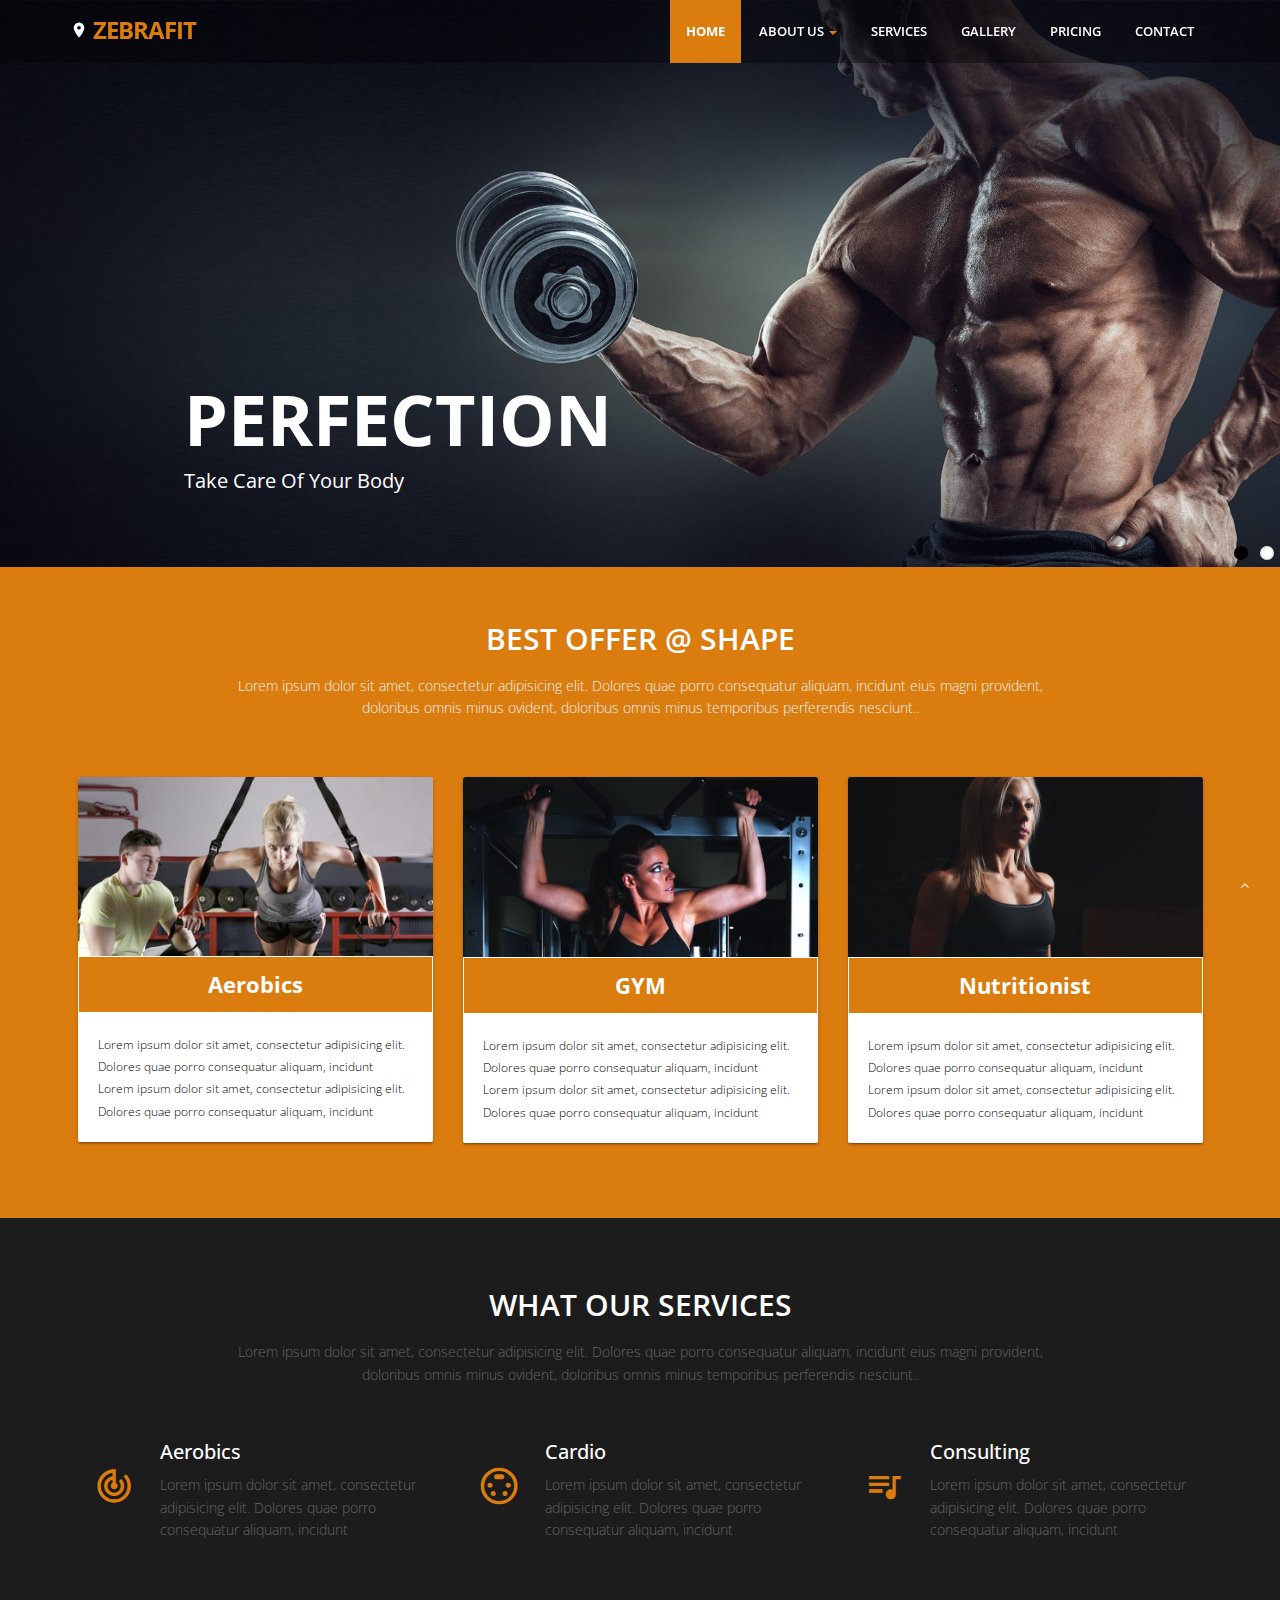
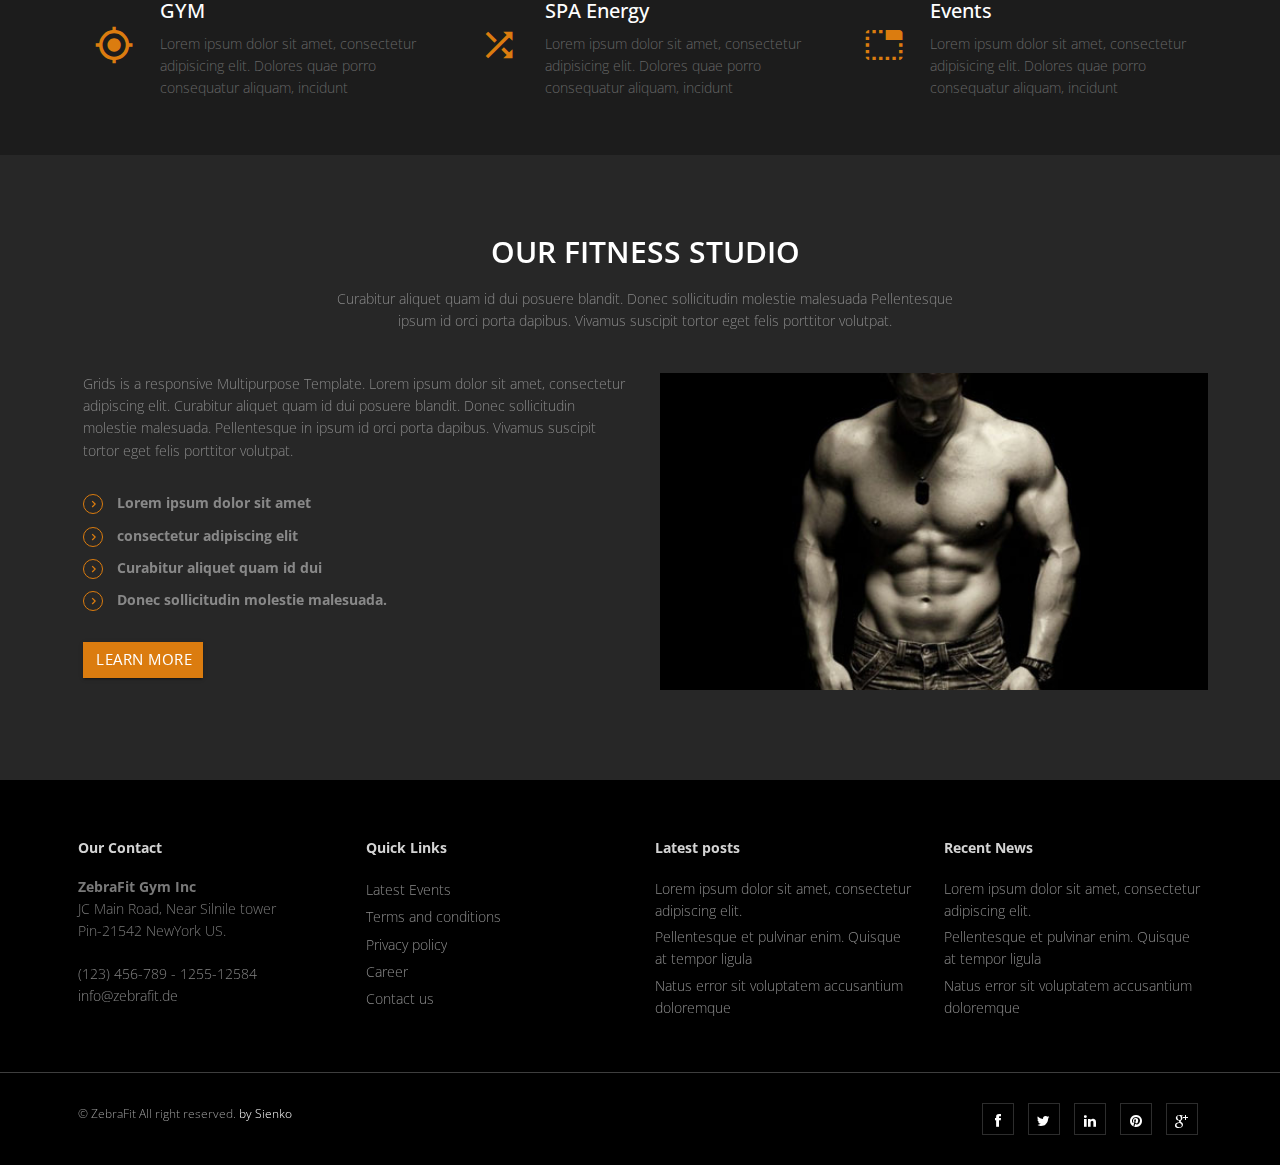
==== index.html @ c51f82f0 "email change" ====
<!DOCTYPE html>
<html lang="en">
<head>
<meta charset="utf-8">
<title>Zebra ||Fit</title>
<meta name="viewport" content="width=device-width, initial-scale=1.0" />
<meta name="description" content="" />
<meta name="author" content="http://webthemez.com" />
<!-- css --> 
<link href="https://fonts.googleapis.com/icon?family=Material+Icons" rel="stylesheet">
<link rel="stylesheet" href="materialize/css/materialize.min.css" media="screen,projection" />
<link href="css/bootstrap.min.css" rel="stylesheet" />
<link href="css/fancybox/jquery.fancybox.css" rel="stylesheet"> 
<link href="css/flexslider.css" rel="stylesheet" /> 
<link href="css/style.css" rel="stylesheet" />
 
<!-- HTML5 shim, for IE6-8 support of HTML5 elements -->
<!--[if lt IE 9]>
      <script src="http://html5shim.googlecode.com/svn/trunk/html5.js"></script>
    <![endif]-->

</head>
<body>
<div id="wrapper" class="home-page"> 
	<!-- start header -->
	<header>
        <div class="navbar navbar-default navbar-static-top">
            <div class="container">
                <div class="navbar-header">
                    <button type="button" class="navbar-toggle" data-toggle="collapse" data-target=".navbar-collapse">
                        <span class="icon-bar"></span>
                        <span class="icon-bar"></span>
                        <span class="icon-bar"></span>
                    </button>
                    <a class="navbar-brand" href="index.html"><i class="icon-info-blocks material-icons">location_on</i>ZebraFit</a>
                </div>
                <div class="navbar-collapse collapse ">
                    <ul class="nav navbar-nav">
                        <li class="active"><a class="waves-effect waves-dark" href="index.html">Home</a></li> 
						 <li class="dropdown">
                        <a href="#" data-toggle="dropdown" class="dropdown-toggle waves-effect waves-dark">About Us <b class="caret"></b></a>
                        <ul class="dropdown-menu">
                            <li><a class="waves-effect waves-dark" href="about.html">Company</a></li>
                            <li><a class="waves-effect waves-dark" href="#">Our Team</a></li>
                            <li><a class="waves-effect waves-dark" href="#">News</a></li> 
                            <li><a class="waves-effect waves-dark" href="#">Investors</a></li>
                        </ul>
                    </li> 
						<li><a class="waves-effect waves-dark" href="services.html">Services</a></li>
                        <li><a class="waves-effect waves-dark" href="portfolio.html">Gallery</a></li>
                        <li><a class="waves-effect waves-dark" href="pricing.html">Pricing</a></li>
                        <li><a class="waves-effect waves-dark" href="contact.html">Contact</a></li>
                    </ul>
                </div>
            </div>
        </div>
	</header>
	<!-- end header -->
	<section id="banner">
	 
	<!-- Slider -->
        <div id="main-slider" class="flexslider">
            <ul class="slides">
              <li>
                <img src="img/slides/2.jpg" alt="" />
                	<div class="flex-caption">
                    <h3>Perfection</h3> 
					<p>Take care of your body</p>  
                </div>
              </li>
              <li>
                <img src="img/slides/1.jpg" alt="" />
                 <div class="flex-caption">
                    <h3>Progress</h3> 
					<p>Enjoy the glow of good health</p>  
                </div>			
              </li>
            </ul>
        </div>
	<!-- end slider --> 
	</section>  
		<section class="dishes">
		<div class="container">
	 	<div class="row">
			<div class="col-md-12">
				<div class="aligncenter"><h2 class="aligncenter">Best offer @ Shape</h2>Lorem ipsum dolor sit amet, consectetur adipisicing elit. Dolores quae porro consequatur aliquam, incidunt eius magni provident, <br/>doloribus omnis minus ovident, doloribus omnis minus temporibus perferendis nesciunt..</div>
				<br/>
			</div>
		</div>
	
	<div class="row service-v1 margin-bottom-40">
            <div class="col-md-4 md-margin-bottom-40">
					<div class="card small">
                        <div class="card-image">
                             <img class="img-responsive" src="img/service1.jpg" alt="">  
                            <span class="card-title">Aerobics</span>
                        </div>
                        <div class="card-content">
                            <p>
                                Lorem ipsum dolor sit amet, consectetur adipisicing elit. Dolores quae porro consequatur aliquam, incidunt
                            </p>
                            <p>
                                Lorem ipsum dolor sit amet, consectetur adipisicing elit. Dolores quae porro consequatur aliquam, incidunt
                            </p>
                        </div>
                    </div>        
            </div>
			   <div class="col-md-4 md-margin-bottom-40">
					<div class="card small">
                        <div class="card-image">
                             <img class="img-responsive" src="img/service2.jpg" alt="">  
                            <span class="card-title">GYM</span>
                        </div>
                        <div class="card-content">
                            <p>
                                Lorem ipsum dolor sit amet, consectetur adipisicing elit. Dolores quae porro consequatur aliquam, incidunt
                            </p>
                            <p>
                                Lorem ipsum dolor sit amet, consectetur adipisicing elit. Dolores quae porro consequatur aliquam, incidunt
                            </p>
                        </div>
                    </div>        
            </div>
			   <div class="col-md-4 md-margin-bottom-40">
					<div class="card small">
                        <div class="card-image">
                             <img class="img-responsive" src="img/service3.jpg" alt="">  
                            <span class="card-title">Nutritionist</span>
                        </div>
                        <div class="card-content">
                            <p>
                                Lorem ipsum dolor sit amet, consectetur adipisicing elit. Dolores quae porro consequatur aliquam, incidunt
                            </p>
                            <p>
                                Lorem ipsum dolor sit amet, consectetur adipisicing elit. Dolores quae porro consequatur aliquam, incidunt
                            </p>
                        </div>
                    </div>        
            </div> 
        </div>
		</div>
		</section>
	<section id="content"> 
	<div class="container">
	
		<section class="services">
	    	<div class="row">
			<div class="col-md-12">
				<div class="aligncenter"><h2 class="aligncenter">What Our Services</h2>Lorem ipsum dolor sit amet, consectetur adipisicing elit. Dolores quae porro consequatur aliquam, incidunt eius magni provident, <br/>doloribus omnis minus ovident, doloribus omnis minus temporibus perferendis nesciunt..</div>
				<br/>
			</div>
		</div>
     
	 <div class="row">
            <div class="col-sm-4 info-blocks"> 
				<i class="icon-info-blocks material-icons">track_changes</i>
                <div class="info-blocks-in">
                    <h3>Aerobics</h3>
                    <p>Lorem ipsum dolor sit amet, consectetur adipisicing elit. Dolores quae porro consequatur aliquam, incidunt</p>
                </div>
            </div>
            <div class="col-sm-4 info-blocks">
                <i class="icon-info-blocks material-icons">settings_input_svideo</i>
                <div class="info-blocks-in">
                    <h3>Cardio</h3>
                    <p>Lorem ipsum dolor sit amet, consectetur adipisicing elit. Dolores quae porro consequatur aliquam, incidunt</p>
                </div>
            </div>
            <div class="col-sm-4 info-blocks">
                <i class="icon-info-blocks material-icons">queue_music</i>
                <div class="info-blocks-in">
                    <h3>Consulting</h3>
                    <p>Lorem ipsum dolor sit amet, consectetur adipisicing elit. Dolores quae porro consequatur aliquam, incidunt</p>
                </div>
            </div>
        </div>
<div class="row">
            <div class="col-sm-4 info-blocks">
                <i class="icon-info-blocks material-icons">my_location</i>
                <div class="info-blocks-in">
                    <h3>GYM</h3>
                    <p>Lorem ipsum dolor sit amet, consectetur adipisicing elit. Dolores quae porro consequatur aliquam, incidunt</p>
                </div>
            </div>
            <div class="col-sm-4 info-blocks">
                <i class="icon-info-blocks material-icons">shuffle</i>
                <div class="info-blocks-in">
                    <h3>SPA Energy</h3>
                    <p>Lorem ipsum dolor sit amet, consectetur adipisicing elit. Dolores quae porro consequatur aliquam, incidunt</p>
                </div>
            </div>
            <div class="col-sm-4 info-blocks">
                <i class="icon-info-blocks material-icons">tab_unselected</i>
                <div class="info-blocks-in">
                    <h3>Events</h3>
                    <p>Lorem ipsum dolor sit amet, consectetur adipisicing elit. Dolores quae porro consequatur aliquam, incidunt</p>
                </div>
            </div>
        </div>
		</section>
	</div>
	</section>
	
	<section class="section-padding gray-bg">
		<div class="container">
			<div class="row">
				<div class="col-md-12">
					<div class="section-title text-center">
						<h2>Our Fitness Studio</h2>
						<p>Curabitur aliquet quam id dui posuere blandit. Donec sollicitudin molestie malesuada Pellentesque <br>ipsum id orci porta dapibus. Vivamus suscipit tortor eget felis porttitor volutpat.</p>
					</div>
				</div>
			</div>
			<div class="row">
				<div class="col-md-6 col-sm-6">
					<div class="about-text">
						<p>Grids is a responsive Multipurpose Template. Lorem ipsum dolor sit amet, consectetur adipiscing elit. Curabitur aliquet quam id dui posuere blandit. Donec sollicitudin molestie malesuada. Pellentesque in ipsum id orci porta dapibus. Vivamus suscipit tortor eget felis porttitor volutpat.</p>

						<ul class="withArrow">
							<li><span class="fa fa-angle-right"></span> Lorem ipsum dolor sit amet</li>
							<li><span class="fa fa-angle-right"></span> consectetur adipiscing elit</li>
							<li><span class="fa fa-angle-right"></span> Curabitur aliquet quam id dui</li>
							<li><span class="fa fa-angle-right"></span> Donec sollicitudin molestie malesuada.</li>
						</ul>
						<a href="#" class="btn btn-primary waves-effect waves-dark">Learn More</a>
					</div>
				</div>
				<div class="col-md-6 col-sm-6">
					<div class="about-image">
						<img src="img/about.jpg" alt="About Images">
					</div>
				</div>
			</div>
		</div>
	</section>	  
	
 
	<footer>
		<div class="container">
			<div class="row">
				<div class="col-sm-3">
					<div class="widget">
						<h5 class="widgetheading">Our Contact</h5>
						<address>
						<strong>ZebraFit Gym Inc</strong><br>
						JC Main Road, Near Silnile tower<br>
						 Pin-21542 NewYork US.</address>
						<p>
							<i class="icon-phone"></i> (123) 456-789 - 1255-12584 <br>
							<i class="icon-envelope-alt"></i> info@zebrafit.de
						</p>
					</div>
				</div>
				<div class="col-sm-3">
					<div class="widget">
						<h5 class="widgetheading">Quick Links</h5>
						<ul class="link-list">
							<li><a class="waves-effect waves-dark" href="#">Latest Events</a></li>
							<li><a class="waves-effect waves-dark" href="#">Terms and conditions</a></li>
							<li><a class="waves-effect waves-dark" href="#">Privacy policy</a></li>
							<li><a class="waves-effect waves-dark" href="#">Career</a></li>
							<li><a class="waves-effect waves-dark" href="#">Contact us</a></li>
						</ul>
					</div>
				</div>
				<div class="col-sm-3">
					<div class="widget">
						<h5 class="widgetheading">Latest posts</h5>
						<ul class="link-list">
							<li><a class="waves-effect waves-dark" href="#">Lorem ipsum dolor sit amet, consectetur adipiscing elit.</a></li>
							<li><a class="waves-effect waves-dark" href="#">Pellentesque et pulvinar enim. Quisque at tempor ligula</a></li>
							<li><a class="waves-effect waves-dark" href="#">Natus error sit voluptatem accusantium doloremque</a></li>
						</ul>
					</div>
				</div>
				<div class="col-sm-3">
					<div class="widget">
						<h5 class="widgetheading">Recent News</h5>
						<ul class="link-list">
							<li><a class="waves-effect waves-dark" href="#">Lorem ipsum dolor sit amet, consectetur adipiscing elit.</a></li>
							<li><a class="waves-effect waves-dark" href="#">Pellentesque et pulvinar enim. Quisque at tempor ligula</a></li>
							<li><a class="waves-effect waves-dark" href="#">Natus error sit voluptatem accusantium doloremque</a></li>
						</ul>
					</div>
				</div>
			</div>
		</div>
		<div id="sub-footer">
			<div class="container">
				<div class="row">
					<div class="col-lg-6">
						<div class="copyright">
							<p>
								<span>&copy; ZebraFit All right reserved. </span> <a href="https://stephensienko.io.ke/" target="_blank">by Sienko</a> 
							</p>
						</div>
					</div>
					<div class="col-lg-6">
						<ul class="social-network">
							<li><a class="waves-effect waves-dark" href="#" data-placement="top" title="Facebook"><i class="fa fa-facebook"></i></a></li>
							<li><a class="waves-effect waves-dark" href="#" data-placement="top" title="Twitter"><i class="fa fa-twitter"></i></a></li>
							<li><a class="waves-effect waves-dark" href="#" data-placement="top" title="Linkedin"><i class="fa fa-linkedin"></i></a></li>
							<li><a class="waves-effect waves-dark" href="#" data-placement="top" title="Pinterest"><i class="fa fa-pinterest"></i></a></li>
							<li><a class="waves-effect waves-dark" href="#" data-placement="top" title="Google plus"><i class="fa fa-google-plus"></i></a></li>
						</ul>
					</div>
				</div>
			</div>
		</div>
		</footer>
	</div>
	<a href="#" class="scrollup waves-effect waves-dark"><i class="fa fa-angle-up active"></i></a>
	<!-- javascript
		================================================== -->
	<!-- Placed at the end of the document so the pages load faster -->
	<script src="js/jquery.js"></script>
	<script src="js/jquery.easing.1.3.js"></script>
	<script src="materialize/js/materialize.min.js"></script>
	<script src="js/bootstrap.min.js"></script>
	<script src="js/jquery.fancybox.pack.js"></script>
	<script src="js/jquery.fancybox-media.js"></script>  
	<script src="js/jquery.flexslider.js"></script>
	<script src="js/animate.js"></script>
	<!-- Vendor Scripts -->
	<script src="js/modernizr.custom.js"></script>
	<script src="js/jquery.isotope.min.js"></script>
	<script src="js/jquery.magnific-popup.min.js"></script>
	<script src="js/animate.js"></script> 
	<script src="js/custom.js"></script>
	</body>
	</html>
---- css/style.css ----
/*
Author URI: http://webthemez.com/
Note: Licence under Creative Commons Attribution 3.0  
-------------------------------------------------------*/

@import url('http://fonts.googleapis.com/css?family=Noto+Serif:400,400italic,700|Open+Sans:400,600,700'); 
@import url('font-awesome.css');  
@import url('animate.css');

body {
	font-family:'Open Sans', Arial, sans-serif;
	font-weight:300;
	line-height:1.6em;
	color:#656565;
	font-size: 1.4em;
	background: #272727;
}

a:active {
	outline:0;
}

.clear {
	clear:both;
}

h1,h2{
	font-weight: 600;
	line-height:1.1em;
	color: #fff;
	margin-bottom: 20px;
	text-transform: uppercase;
}
h3, h4, h5, h6 {
	line-height:1.1em;
	color: #ffffff;
	margin-bottom: 20px;
}
input, button, select, textarea { 
    border-radius: 0px !important;
}
.timetable{background: #2ab975;padding: 5px 23px;}
.timetable hr{
	color:#fff;
	padding-top: 29px;
	margin-bottom: 20px !important;
}
.timetable dl{
	color:#fff; 
}
.timetable dt{
	color:#fff;
}
.timetable dd{
	color:#fff;
}
#wrapper{
	width:100%;
	margin:0;
	padding:0;
}
ul.withArrow{
	
}
ul.withArrow li{
	
}
ul.withArrow li span{
	
margin-right: 10px;
	
font-weight: 700;
	
color: #db7c0f;
	
border: 1px solid;
	
padding: 4px 8px;
	
font-size: 11px;
	
border-radius: 50%;
	
height: 20px;
	
width: 20px;
}
.widget {
    color: #858585;
}
.row,.row-fluid {
	margin-bottom:30px;
}

.row .row,.row-fluid .row-fluid{
	margin-bottom:30px;
}

.row.nomargin,.row-fluid.nomargin {
	margin-bottom:0;
}
.about-image img {
    width: 100%;
}
img.img-polaroid {
	margin:0 0 20px 0;
}
.img-box {
	max-width:100%;
}
.navbar-default .navbar-toggle {
    border-color: #ddd;
    margin-top: 10px;
}
/*  Header
==================================== */
.topbar{
	background-color: #2e8eda;
	padding:10px 0;
	/* color:#fff; */
}
.topbar .container .row {
    margin: 0;
	padding:0;
}
.topbar .container .row .col-md-12 { 
	padding:0;
}
.topbar p{
	margin:0;
	display:inline-block;
	font-size: 13px;
	color: #f1f6ff;
}
.topbar p > i{
	margin-right:5px;
}
.topbar p:last-child{
	text-align:right;
} 
header .navbar {
    margin-bottom: 0;
}

.navbar-default {
    border: none;
}

.navbar-brand {
    color: #222;
    text-transform: uppercase;
    font-size: 24px;
    font-weight: 700;
    line-height: 1em;
    letter-spacing: -1px;
    margin-top: 18px;
    padding: 0 0 0 15px;
}
.navbar-default .navbar-brand{color: #db7c0f;font-size: 24px;text-transform: uppercase;}
.navbar-default .navbar-brand:hover, .navbar-default .navbar-brand:focus{color: #fff;}
header .navbar-collapse  ul.navbar-nav {
    float: right;
    margin-right: 0;
}
header .navbar {min-height: 70px;padding: 18px 0;background: #080808;}
.home-page header .navbar-default{
    background: rgba(0, 0, 0, 0.35) !important;
    /* position: absolute; */
    width: 100%;
    position: absolute;
}

header .nav li a:hover,
header .nav li a:focus,
header .nav li.active a,
header .nav li.active a:hover,
header .nav li a.dropdown-toggle:hover,
header .nav li a.dropdown-toggle:focus,
header .nav li.active ul.dropdown-menu li a:hover,
header .nav li.active ul.dropdown-menu li.active a{
    -webkit-transition: all .3s ease;
    -moz-transition: all .3s ease;
    -ms-transition: all .3s ease;
    -o-transition: all .3s ease;
    transition: all .3s ease;
}


header .navbar-default .navbar-nav > .open > a,
header .navbar-default .navbar-nav > .open > a:hover,
header .navbar-default .navbar-nav > .open > a:focus {
    -webkit-transition: all .3s ease;
    -moz-transition: all .3s ease;
    -ms-transition: all .3s ease;
    -o-transition: all .3s ease;
    transition: all .3s ease;
}


header .navbar {
    min-height: 62px;
    padding: 0;
}

header .navbar-nav > li  {
    padding-bottom: 12px;
    padding-top: 12px;
    padding: 0 !important;
}

header  .navbar-nav > li > a {
    /* padding-bottom: 6px; */
    /* padding-top: 5px; */
    margin-left: 2px;
    line-height: 31px;
    font-weight: 700;
    -webkit-transition: all .3s ease;
    -moz-transition: all .3s ease;
    -ms-transition: all .3s ease;
    -o-transition: all .3s ease;
    transition: all .3s ease;
}

.services{
	
}
.dishes{
	
background: #db7c0f;
	
padding: 35px 0;
	
color: #f2f2f2;
}
.dropdown-menu li a:hover {
    color: #fff !important;
    background: #1c1c1c !important;
}

header .nav .caret {
    border-bottom-color: #db7c0f;
    border-top-color: #db7c0f;
}
.navbar-default .navbar-nav > .active > a,
.navbar-default .navbar-nav > .active > a:hover,
.navbar-default .navbar-nav > .active > a:focus {
  background-color: #fff;
}
.navbar-default .navbar-nav > .open > a,
.navbar-default .navbar-nav > .open > a:hover,
.navbar-default .navbar-nav > .open > a:focus {
  background-color:  #fff;
}	
	

.dropdown-menu  {
    box-shadow: none;
    border-radius: 0;
	border: none;
}

.dropdown-menu li:last-child  {
	padding-bottom: 0 !important;
	margin-bottom: 0;
}

header .nav li .dropdown-menu  {
   padding: 0;
}

header .nav li .dropdown-menu li a {
   line-height: 28px;
   padding: 3px 12px;
}

/* --- menu --- */
.flex-caption p {
    line-height: 22px;
    font-weight: 300;
    color: #ffffff;
    text-transform: capitalize;
}
header .navigation {
	float:right;
}

header ul.nav li {
	border:none;
	margin:0;
}

header ul.nav li a {
	font-size: 13px;
	border:none;
	font-weight: 600;
	text-transform:uppercase;
}

header ul.nav li ul li a {	
	font-size:12px;
	border:none;
	font-weight:300;
	text-transform:uppercase;
}


.navbar .nav > li > a {
  color: #ffffff;
  text-shadow: none;
  border: 1px solid rgba(255, 255, 255, 0) !important;
}

.navbar .nav a:hover {
	background:none;
	color: #2e8eda;
}

.navbar .nav > .active > a,.navbar .nav > .active > a:hover {
	background:none;
	font-weight:700;
}

.navbar .nav > .active > a:active,.navbar .nav > .active > a:focus {
	background:none;
	outline:0;
	font-weight:700;
}

.navbar .nav li .dropdown-menu {
	z-index:2000;
}

header ul.nav li ul {
	margin-top:1px;
}
header ul.nav li ul li ul {
	margin:1px 0 0 1px;
}
.dropdown-menu .dropdown i {
	position:absolute;
	right:0;
	margin-top:3px;
	padding-left:20px;
}

.navbar .nav > li > .dropdown-menu:before {
  display: inline-block;
  border-right: none;
  border-bottom: none;
  border-left: none;
  border-bottom-color: none;
  content:none;
}
.navbar-default .navbar-nav>.active>a, .navbar-default .navbar-nav>.active>a:hover, .navbar-default .navbar-nav>.active>a:focus {color: #ffffff;background: #db7c0f;border-radius: 0;}
.navbar-default .navbar-nav>li>a:hover, .navbar-default .navbar-nav>li>a:focus {
  color: #db7c0f;
  background-color: transparent;
}

ul.nav li.dropdown a {
	z-index:1000;
	display:block;
}

 select.selectmenu {
	display:none;
}
.pageTitle{color: #fff;margin: 30px 0 3px;display: inline-block;font-size: 20px;}
 
#banner{
	width: 100%;
	background:#000;
	position:relative;
	margin:0;
	padding:0;
}

/*  Sliders
==================================== */
/* --- flexslider --- */
#main-slider:before {content: '';width: 100%;height: 100%;/* background: rgba(0, 0, 0, 0.65); */z-index: 1;position: absolute;}
.flex-direction-nav a{
display:none;
}
.flexslider {
	padding:0;  
	background: #fff; 
	position: relative; 
	zoom: 1;
}
.flex-direction-nav .flex-prev{
left:0px; 
}
.flex-direction-nav .flex-next{ 
right:0px;
}
.flex-caption {zoom: 1;bottom: 198px;background-color: transparent;color: #fff;margin: 0;padding: 2px 25px 0px 30px;/* position: absolute; */left: 0;text-align: center;margin: 0 auto;right: 0px;display: inline-block;bottom: 10%;width: 76%;right: 0 !important;border-radius: 15px 15px 0 0;text-align: left;}
.flex-caption h3 {color: #fff;letter-spacing: 0px;margin-bottom: 8px;text-transform: uppercase;font-size: 70px;font-weight: 700;}
.flex-caption p {margin: 12px 0 18px;font-size: 20px;font-weight: 400;}
.skill-home{
margin-bottom:50px;
}
.c1{
border: #db7c0f 1px solid;
background:#db7c0f;
}
.c2{
border: #24c4db 1px solid;
background:#24c4db;
}
.c3{
border: #1891EC 1px solid;
background:#1891EC;
}
.c4{
border: #609cec 1px solid;
background:#609cec;
}
.skill-home .icons {padding: 38px;width: 94px;height: 94px;color: #fff;font-size: 42px;font-size: 38px;text-align: center;-ms-border-radius: 50%;-moz-border-radius: 50%;-webkit-border-radius: 50%;border-radius: 0;display: inline-table;border: 4px solid #efefef;color: #db7c0f;background: transparent;border-radius: 50%;background: #ffffff;}
.skill-home h2 {
padding-top: 20px;
font-size: 36px;
font-weight: 700;
} 
.testimonial-solid {
padding: 50px 0 60px 0;
margin: 0 0 0 0;
background: #FFFFFF;
text-align: center;
}
.testi-icon-area {
text-align: center;
position: absolute;
top: -84px;
margin: 0 auto; 
width: 100%;
}
.testi-icon-area .quote {
padding: 15px 0 0 0;
margin: 0 0 0 0;
background: #ffffff;
text-align: center;
color: #1891EC;
display: inline-table;
width: 70px;
height: 70px;
-ms-border-radius: 50%;
-moz-border-radius: 50%;
-webkit-border-radius: 50%;
border-radius: 50%;
font-size: 42px; 
border: 1px solid #1891EC;
display: none;
}

.testi-icon-area .carousel-inner { 
margin: 20px 0;
}
.carousel-indicators {
bottom: -30px;
}
.text-center img {
margin: auto;
}
.aboutUs{
padding:40px 0;
background: #F2F2F2;
}
img.img-center {
margin: 0 auto;
display: block;
max-width: 100%;
}
.home-about{
	padding: 60px 0 0px;
}
.home-about hr{
	padding:0;
	margin:0;
}
.home-about .info-box{
	
}
/* Testimonial
----------------------------------*/
.testimonial-area {
padding: 0 0 0 0;
margin:0;
background: url(../img/low-poly01.jpg) fixed center center;
background-size: cover;
-webkit-background-size: cover;
-moz-background-size: cover;
-ms-background-size: cover;
}
.testimonial-solid p {
color: #000000;
font-size: 16px;
line-height: 30px;
font-style: italic;
} 
section.hero-text {
	background: #F4783B;
	padding:50px 0 50px 0;
	color: #fff;
}
section.hero-text h1{ 
	color: #fff;
}

/* Clients
------------------------------------ */
#clients {
  padding: 60px 0;
  }
  #clients .client .img {
    height: 76px;
    width: 138px;
    cursor: pointer;
    -webkit-transition: box-shadow .1s linear;
    -moz-transition: box-shadow .1s linear;
    transition: box-shadow .1s linear; }
    #clients .client .img:hover {
      cursor: pointer;
      /*box-shadow: 0px 0px 2px 0px rgb(155, 155, 155);*/
      border-radius: 8px; }
  #clients .client .client1 {
    background: url("../img/client1.png") 0 -75px; }
    #clients .client .client1:hover {
      background-position: 1px 0px; }
  #clients .client .client2 {
    background: url("../img/client2.png") 0 -75px; }
    #clients .client .client2:hover {
      background-position: -1px 0px; }
  #clients .client .client3 {
    background: url("../img/client3.png") 0 -76px; }
    #clients .client .client3:hover {
      background-position: 0px 0px; }


/* Content
==================================== */

#content {
	position:relative;
	background: #1c1c1c;
	padding:50px 0 0px 0;
}
 
.cta-text {
	text-align: center;
	margin-top:10px;
}


.big-cta .cta {
	margin-top:10px;
}
 
.box {
	width: 100%;
}
.box-gray  {
	background: #f8f8f8;
	padding: 20px 20px 30px;
}
.box-gray  h4,.box-gray  i {
	margin-bottom: 20px;
}
.box-bottom {
	padding: 20px 0;
	text-align: center;
}
.box-bottom a {
	color: #fff;
	font-weight: 700;
}
.box-bottom a:hover {
	color: #eee;
	text-decoration: none;
}


/* Bottom
==================================== */

#bottom {
	background:#fcfcfc;
	padding:50px 0 0;

}
/* twitter */
#twitter-wrapper {
    text-align: center;
    width: 70%;
    margin: 0 auto;
}
#twitter em {
    font-style: normal;
    font-size: 13px;
}

#twitter em.twitterTime a {
	font-weight:600;
}

#twitter ul {
    padding: 0;
	list-style:none;
}
#twitter ul li {
    font-size: 20px;
    line-height: 1.6em;
    font-weight: 300;
    margin-bottom: 20px;
    position: relative;
    word-break: break-word;
}


/* page headline
==================================== */

#inner-headline{background: #db7c0f;position: relative;margin: 0;padding: 0;}


#inner-headline h2.pageTitle{
	color: #ffffff;
	padding: 5px 0;
	display:block;
	text-align: center;
}

/* --- breadcrumbs --- */
#inner-headline ul.breadcrumb {
	margin:40px 0;
	float:left;
}

#inner-headline ul.breadcrumb li {
	margin-bottom:0;
	padding-bottom:0;
}
#inner-headline ul.breadcrumb li {
	font-size:13px;
	color:#fff;
}

#inner-headline ul.breadcrumb li i{
	color:#dedede;
}

#inner-headline ul.breadcrumb li a {
	color:#fff;
}

ul.breadcrumb li a:hover {
	text-decoration:none;
}

/* Forms
============================= */

/* --- contact form  ---- */
form#contactform input[type="text"] {
  width: 100%;
  border: 1px solid #f5f5f5;
  min-height: 40px;
  padding-left:20px;
  font-size:13px;
  padding-right:20px;
  -webkit-box-sizing: border-box;
     -moz-box-sizing: border-box;
          box-sizing: border-box;

}

form#contactform textarea {
border: 1px solid #f5f5f5;
  width: 100%;
  padding-left:20px;
  padding-top:10px;
  font-size:13px;
  padding-right:20px;
  -webkit-box-sizing: border-box;
     -moz-box-sizing: border-box;
          box-sizing: border-box;

}

form#contactform .validation {
	font-size:11px;
}

#sendmessage {
	border:1px solid #e6e6e6;
	background:#f6f6f6;
	display:none;
	text-align:center;
	padding:15px 12px 15px 65px;
	margin:10px 0;
	font-weight:600;
	margin-bottom:30px;

}

#sendmessage.show,.show  {
	display:block;
}
 
form#commentform input[type="text"] {
  width: 100%;
  min-height: 40px;
  padding-left:20px;
  font-size:13px;
  padding-right:20px;
  -webkit-box-sizing: border-box;
     -moz-box-sizing: border-box;
          box-sizing: border-box;
	-webkit-border-radius: 2px 2px 2px 2px;
		-moz-border-radius: 2px 2px 2px 2px;
			border-radius: 2px 2px 2px 2px;

}

form#commentform textarea {
  width: 100%;
  padding-left:20px;
  padding-top:10px;
  font-size:13px;
  padding-right:20px;
  -webkit-box-sizing: border-box;
     -moz-box-sizing: border-box;
          box-sizing: border-box;
	-webkit-border-radius: 2px 2px 2px 2px;
		-moz-border-radius: 2px 2px 2px 2px;
			border-radius: 2px 2px 2px 2px;
}


/* --- search form --- */
.search{
	float:right;
	margin:35px 0 0;
	padding-bottom:0;
}

#inner-headline form.input-append {
	margin:0;
	padding:0;
}

.about-text h3 {
	font-size: 22px;
	padding-bottom: 20px;
}

.about-text .btn {
	margin-top: 20px;
	font-size: 15px;
	text-align: justify;
}

.about-image img {
}

.about-text ul {
	margin-top: 30px;
	padding: 0;
}

.about-text li {
	margin-bottom: 10px;
	font-weight: bold;
	list-style: none;
}

 
.about-text-2 img {
	border: 5px solid #ddd;
	margin-bottom: 20px;
}

.about-text-2 p {
	margin-bottom: 20px;
}

#call-to-action {
	background: url(../images/bg/about.jpg) no-repeat;
	background-attachment: fixed;
	background-position: top center;
	padding: 100px 0;
	color: #fff;
}

.call-to-action h3 {
	font-size: 40px;
	letter-spacing: 15px;
	color: #fff;
	padding-bottom: 30px;
}

.call-to-action p {
	color: #999;
	padding-bottom: 20px;
}

.call-to-action .btn-primary {
	background-color: transparent;
	border-color: #999;
}

.call-to-action .btn-primary:hover {
	background-color: #151515;
	color: #999;
	border-color: #151515;
}

#call-to-action-2 {
	background-color: #efefef;
	padding: 50px 0;
}
#call-to-action-2 h3 {
	color: #05142b;
	font-size: 24px;
	font-weight: 600;
	text-transform: uppercase;
}
#call-to-action-2 p {
	color: #5f5f5f;
	font-size: 15px;
}
#call-to-action-2 .btn-primary {
	border-color: #FFFFFF;
	/* background: transparent; */
	margin-top: 50px;
	color: #fff;
}
section.section-padding.gray-bg {
    /* background: #ffffff; */
    padding: 60px;
    color: #888888;
}
 
  #accordion-alt3 .panel-heading h4 {
font-size: 13px;
line-height: 28px;
}
.panel .panel-heading h4 {
font-weight: 400;
}
.panel-title {
margin-top: 0;
margin-bottom: 0;
font-size: 15px;
color: inherit;
}
.panel-group .panel {
margin-bottom: 0;
border-radius: 2px;
}
.panel {margin-bottom: 18px;background-color: #FFFFFF;border: 1px solid #f3f3f3;border-radius: 2px;-webkit-box-shadow: 0 1px 1px rgba(0,0,0,0.05);box-shadow: 0 1px 1px rgba(0,0,0,0.05);}
#accordion-alt3 .panel-heading h4 a i {font-size: 17px;line-height: 18px;width: 18px;height: 18px;margin-right: 8px;color: #A0A0A0;text-align: center;border-radius: 50%;margin-left: 6px;font-weight: bold;}  
.progress.pb-sm {
height: 6px!important;
}
.progress {
box-shadow: inset 0 0 2px rgba(0,0,0,.1);
}
.progress {
overflow: hidden;
height: 18px;
margin-bottom: 18px;
background-color: #f5f5f5;
border-radius: 2px;
-webkit-box-shadow: inset 0 1px 2px rgba(0,0,0,0.1);
box-shadow: inset 0 1px 2px rgba(0,0,0,0.1);
}
.progress .progress-bar.progress-bar-red {
background: #db7c0f;
} 
.progress .progress-bar.progress-bar-green {
background: #51d466;
}
.progress .progress-bar.progress-bar-lblue {
background: #32c8de;
}
/* --- portfolio detail --- */
.top-wrapper {
	margin-bottom:20px;
}
.info-blocks {margin-bottom: 15px;/* background: #efefef; */}
.info-blocks i.icon-info-blocks {float: left;color: #db7c0f;font-size: 40px;min-width: 50px;margin-top: 11px;text-align: center;/* background: #ffffff; */width: 72px;height: 72px;/* padding-top: 21px; *//* border: 1px solid #e0e0e0; */line-height: 75px;}
.info-blocks .info-blocks-in {
padding: 0 10px;
overflow: hidden;
}
.info-blocks .info-blocks-in h3 {color: #fff;font-size: 20px;line-height: 28px;margin:0px;margin-bottom: 8px;/* font-weight: bold; */}
.info-blocks .info-blocks-in p {font-size: 14px;}
  
blockquote {
	font-size:16px;
	font-weight:400;
	font-family:'Noto Serif', serif;
	font-style:italic;
	padding-left:0;
	color:#a2a2a2;
	line-height:1.6em;
	border:none;
}

blockquote cite 							{ display:block; font-size:12px; color:#666; margin-top:10px; }
blockquote cite:before 					{ content:"\2014 \0020"; }
blockquote cite a,
blockquote cite a:visited,
blockquote cite a:visited 				{ color:#555; }

/* --- pullquotes --- */

.pullquote-left {
	display:block;
	color:#a2a2a2;
	font-family:'Noto Serif', serif;
	font-size:14px;
	line-height:1.6em;
	padding-left:20px;
}

.pullquote-right {
	display:block;
	color:#a2a2a2;
	font-family:'Noto Serif', serif;
	font-size:14px;
	line-height:1.6em;
	padding-right:20px;
}

/* --- button --- */
.btn{text-align: center;color: #FFFFFF;background: #db7c0f;border-color: #db7c0f;width: 120px;border-radius: 0;}
.btn-theme {
	color: #fff;
	background: transparent;
	border: 1px solid #fff;
	padding: 12px 30px;
	font-weight: bold;
}
.btn-theme:hover {
	color: #eee;
}

/* --- list style --- */

ul.general {
	list-style:none;
	margin-left:0;
}

ul.link-list{
	margin:0;
	padding:0;
	list-style:none;
}

ul.link-list li{
	margin:0;
	padding:2px 0 2px 0;
	list-style:none;
}
footer{background: #000000;}
footer ul.link-list li a{
	color: #8C8C8C;
}
footer ul.link-list li a:hover {
	color: #db7c0f;
}
/* --- Heading style --- */

h4.heading {
	font-weight:700;
}

.heading { margin-bottom: 30px; }

.heading {
	position: relative;
	
}


.widgetheading {
	width:100%;
	padding:0;
	font-weight: bold;
}

#bottom .widgetheading {
	position: relative;
	border-bottom: #e6e6e6 1px solid;
	padding-bottom: 9px;
}

aside .widgetheading {
	position: relative;
	border-bottom: #e9e9e9 1px solid;
	padding-bottom: 9px;
}

footer .widgetheading {
	position: relative;
}

footer .widget .social-network {
	position:relative;
}

.team-member h4{
  text-align: center;
  margin-bottom: 5px;
}
.team-member .deg{
text-align:center;
display:block;
}
#bottom .widget .widgetheading span, aside .widget .widgetheading span, footer .widget .widgetheading span {	
	position: absolute;
	width: 60px;
	height: 1px;
	bottom: -1px;
	right:0;

}
.panel-title>a {
    color: inherit;
    text-decoration: none;
    font-weight: 600;
}
.box-area{padding: 15px;background: #ffffff;margin-top: -21px;border: 2px solid #f3f3f3;}
.box-area h3{font-size: 17px;font-weight: 600;}
/* --- Map --- */
.map{
	position:relative;
	margin-top:-50px;
	margin-bottom:40px;
}

.map iframe{
	width:100%;
	height:450px;
	border:none;
}

.map-grid iframe{
	width:100%;
	height:350px;
	border:none;
	margin:0 0 -5px 0;
	padding:0;
}

 
ul.team-detail{
	margin:-10px 0 0 0;
	padding:0;
	list-style:none;
}

ul.team-detail li{
	border-bottom:1px dotted #e9e9e9;
	margin:0 0 15px 0;
	padding:0 0 15px 0;
	list-style:none;
}

ul.team-detail li label {
	font-size:13px;
}

ul.team-detail li h4, ul.team-detail li label{
	margin-bottom:0;
}

ul.team-detail li ul.social-network {
	border:none;
	margin:0;
	padding:0;
}

ul.team-detail li ul.social-network li {
	border:none;	
	margin:0;
}
ul.team-detail li ul.social-network li i {
	margin:0;
}

 .navbar-brand i {
    color: #ffffff;
    font-size: 18px;
    margin-right: 5px;
}
.pricing-title{
	background:#fff;
	text-align:center;
	padding:10px 0 10px 0;
}

.pricing-title h3{
	font-weight:600;
	margin-bottom:0;
}

.pricing-offer{
	background: #fcfcfc;
	text-align: center;
	padding:40px 0 40px 0;
	font-size:18px;
	border-top:1px solid #e6e6e6;
	border-bottom:1px solid #e6e6e6;
}

.pricing-box.activeItem .pricing-offer{
	color:#fff;
}

.pricing-offer strong{
	font-size:78px;
	line-height:89px;
}

.pricing-offer sup{
	font-size:28px;
}

.pricing-container{
	background: #fff;
	text-align:center;
	font-size:14px;
}

.pricing-container strong{
color:#353535;
}

.pricing-container ul{
	list-style:none;
	padding:0;
	margin:0;
}

.pricing-container ul li{
	border-bottom: 1px solid #CFCFCF;
list-style: none;
padding: 15px 0 15px 0;
margin: 0 0 0 0;
color: #222;
}

.pricing-action{
	margin:0;
	background: #fcfcfc;
	text-align:center;
	padding:20px 0 30px 0;
}

.pricing-wrapp{
	margin:0 auto;
	width:100%;
	background:#db7c0f;
}
 .pricing-box-item {border: 1px solid #e6e6e6;background:#fcfcfc;position:relative;margin:0 0 20px 0;padding:0;-webkit-box-shadow: 0 2px 0 rgba(0,0,0,0.03);-moz-box-shadow: 0 2px 0 rgba(0,0,0,0.03);box-shadow: 0 2px 0 rgba(0,0,0,0.03);-webkit-box-sizing: border-box;-moz-box-sizing: border-box;box-sizing: border-box;overflow: hidden;}

.pricing-box-item .pricing-heading {
	background: #ffffff;
	text-align: center;
	padding: 50px 0;
	display:block;
}
.pricing-box-item.activeItem .pricing-heading {
	/* background: #f3f3f3; */
	text-align: center;
	border-bottom:none;
	display:block;
	color:#fff;
}
.pricing-box-item.activeItem .pricing-heading h3 {
	 
color: #fff;
}

.pricing-box-item .pricing-heading h3 strong {
	font-size:28px;
	font-weight:700;
	letter-spacing:-1px;
	color: #05142b;
}
.pricing-box-item .pricing-heading h3 {
	font-size:32px;
	font-weight:300;
	letter-spacing:-1px;
}

.pricing-box-item .pricing-terms {
	text-align: center;
	background: #fff;
	display: block;
	overflow: hidden;
	padding: 11px 0 5px;
	/* border-top: 2px solid #BBBBBB; */
	border-bottom: 2px dotted #CDCDCD;
}

.pricing-box-item .pricing-terms  h6 {
	margin-top: 16px;
	color: #db7c0f;
	font-size: 22px;
}

.pricing-box-item .icon .price-circled {
    margin: 10px 10px 10px 0;
    display: inline-block !important;
    text-align: center !important;
    color: #fff;
    width: 68px;
    height: 68px;
	padding:12px;
    font-size: 16px;
	font-weight:700;
    line-height: 68px;
    text-shadow:none;
    cursor: pointer;
    background-color: #888;
    border-radius: 64px;
    -moz-border-radius: 64px;
    -webkit-border-radius: 64px;
}

.pricing-box-item  .pricing-action{
	margin:0;
	text-align:center;
	padding:30px 0 30px 0;
}
.pricing-action .btn{
	background: #db7c0f;
	color: #fff;
} 
.menuItem .menu{font-size:20px;font-weight:600;list-style:none;padding:0 0 15px;margin-bottom:20px;display:inline-block;color: #db7c0f;}
.menuItem .menu li{padding: 34px 30px 34px;margin-bottom:20px;display:inline-block;width:100%;float:left;background: #4a4a4a;line-height: 30px;border-left: 2px solid #db7c0f !important;border-radius: 0 0 15px 0;border: 1px solid #5a5a5a;}
.menuItem .detail{font-size:13px;color: #b6b6b6;font-weight:normal;}
.menuItem .price{
font-size:13px;
float:right;
font-weight:600;
}
/* Testimonials */
.testimonials blockquote {
    background: #ffffff none repeat scroll 0 0;
    border: medium none;
    color: #666;
    display: block;
    font-size: 13px;
    line-height: 20px;
    padding: 15px;
    position: relative;
}
.testimonials blockquote::before {
    width: 0; 
    height: 0;
	right: 0;
	bottom: 0;
	content: " "; 
	display: block; 
	position: absolute;
    border-bottom: 20px solid #fff;    
	border-right: 0 solid transparent;
	border-left: 15px solid transparent;
	border-left-style: inset; /*FF fixes*/
	border-bottom-style: inset; /*FF fixes*/
}
.testimonials blockquote::after {
    width: 0;
    height: 0;
    right: 0;
    bottom: 0;
    content: " ";
    display: block;
    position: absolute;
    border-style: solid;
    border-width: 20px 20px 0 0;
    border-color: #c5c5c5 transparent transparent transparent;
}
.testimonials .carousel-info img {
    border: 1px solid #cccccc;
    border-radius: 150px !important;
    height: 75px;
    padding: 3px;
    width: 75px;
}
.testimonials .carousel-info {
    overflow: hidden;
}
.testimonials .carousel-info img {
    margin-right: 15px;
}
.testimonials .carousel-info span {
    display: block;
}
.testimonials span.testimonials-name {
    color: #8BC34A;
    font-size: 16px;
    font-weight: 300;
    margin: 23px 0 7px;
}
.testimonials span.testimonials-post {
    color: #656565;
    font-size: 12px;
}
/* ===== Widgets ===== */

/* --- flickr --- */
.widget .flickr_badge {
	width:100%;
}
.widget .flickr_badge img { margin: 0 9px 20px 0; }

footer .widget .flickr_badge {
    width: 100%;
}
footer .widget .flickr_badge img {
    margin: 0 9px 20px 0;
}

.flickr_badge img {
    width: 50px;
    height: 50px;
    float: left;
	margin: 0 9px 20px 0;
}
 
/* --- Recent post widget --- */

.recent-post{
	margin:20px 0 0 0;
	padding:0;
	line-height:18px;
}

.recent-post h5 a:hover {
	text-decoration:none;
}

.recent-post .text h5 a {
	color:#353535;
}

  
footer{
	padding:50px 0 0 0;
	color:#f8f8f8;
}

footer a {
	color:#fff;
}

footer a:hover {
	color: #db7c0f;
}

footer h1, footer h2, footer h3, footer h4, footer h5, footer h6{
	color: #d3d3d3;
}

footer address {
	line-height:1.6em;
	color: #797979;
}

footer h5 a:hover, footer a:hover {
	text-decoration:none;
}

ul.social-network {
	list-style:none;
	margin:0;
}

ul.social-network li {
	display:inline;
	margin: 0 5px;
	border: 1px solid #2D2D2D;
	padding: 5px 0 0;
	width: 32px;
	display: inline-block;
	text-align: center;
	height: 32px;
	vertical-align: baseline;
}

#sub-footer{
	text-shadow:none;
	color: #dedede;
	padding:0;
	padding-top:30px;
	margin:20px 0 0 0;
	background: #000000;
	border-top: 1px solid #3e3e3e;
}

#sub-footer p{
	margin:0;
	padding:0;
}

#sub-footer span{
	color: #9e9e9e;
}

.copyright {
	text-align:left;
	font-size:12px;
}

#sub-footer ul.social-network {
	float:right;
}

  

/* scroll to top */
.scrollup{
    position:fixed;
    width:32px;
    height:32px;
    bottom:0px;
    right:20px;
    background: #db7c0f;
}

a.scrollup {
	outline:0;
	text-align: center;
}

a.scrollup:hover,a.scrollup:active,a.scrollup:focus {
	opacity:1;
	text-decoration:none;
}
a.scrollup i {
	margin-top: 10px;
	color: #fff;
}
a.scrollup i:hover {
	text-decoration:none;
}



 
.absolute{
	position:absolute;
}

.relative{
	position:relative;
}

.aligncenter{
	text-align:center;
}

.aligncenter span{
	margin-left:0;
}

.floatright {
	float:right;
}

.floatleft {
	float:left;
}

.floatnone {
	float:none;
}

.aligncenter {
	text-align:center;
}
 
img.pull-left, .align-left{
	float:left;
	margin:0 15px 15px 0;
}

.widget img.pull-left {
	float:left;
	margin:0 15px 15px 0;
}

img.pull-right, .align-right {
	float:right;
	margin:0 0 15px 15px;
}

article img.pull-left, article .align-left{
	float:left;
	margin:5px 15px 15px 0;
}

article img.pull-right, article .align-right{
	float:right;
	margin:5px 0 15px 15px;
}


.clear-marginbot{
	margin-bottom:0;
}

.marginbot10{
	margin-bottom:10px;
}
.marginbot20{
	margin-bottom:20px;
}
.marginbot30{
	margin-bottom:30px;
}
.marginbot40{
	margin-bottom:40px;
}

.clear-margintop{
	margin-top:0;
}

.margintop10{
	margin-top:10px;
}

.margintop20{
	margin-top:20px;
}

.margintop30{
	margin-top:30px;
}

.margintop40{
	margin-top:40px;
}
.flex-control-paging li a {
  width: 14px;
  height: 14px;
  border-radius: 50%;
  background: #ffffff;
  text-indent: 50px;
  overflow: hidden;
}
.btn:hover, .btn:focus {
  color: #FFF;
  text-decoration: none;
  background: #db7c0f;
  border-color: #db7c0f;
}
/*  Media queries 
============================= */

@media (min-width: 768px) and (max-width: 979px) {

	a.detail{
		background:none;
		width:100%;
	}


	
	footer .widget form  input#appendedInputButton {
		  display: block;
		  width: 91%;
		  -webkit-border-radius: 4px 4px 4px 4px;
			 -moz-border-radius: 4px 4px 4px 4px;
				  border-radius: 4px 4px 4px 4px;
	}
	
	footer .widget form  .input-append .btn {
		  display: block;
		  width: 100%;
		  padding-right: 0;
		  padding-left: 0;
		  -webkit-box-sizing: border-box;
			 -moz-box-sizing: border-box;
				  box-sizing: border-box;
				  margin-top:10px;
	}

	ul.related-folio li{
		width:156px;
		margin:0 20px 0 0;
	}	
}

@media (max-width: 767px) {
.navbar-default .navbar-collapse{border-color: none;/* background: #05142b; */}
.navbar-default .navbar-toggle .icon-bar {background-color: #ffffff;border-radius: 0;}
.navbar-default .navbar-toggle:hover, .navbar-default .navbar-toggle:focus {
background-color: rgba(221, 221, 221, 0);
}
.navbar-default .navbar-collapse, .navbar-default .navbar-form {border-color: rgb(216, 104, 0);margin-top: 15px;background: #1c1c1c;}
.flex-caption h3{
	font-size:28px;
}
.navbar .nav > li > a {
    color: #ffffff;
    text-shadow: none;
    border: 1px solid rgba(255, 255, 255, 0) !important;
    padding: 6px 0;
}
  body {
    padding-right: 0;
    padding-left: 0;
  }
	.navbar-brand {
		margin-top: 18px;
		border-bottom: none;
	}
	.navbar-header {
		/* margin-top: 20px; */
		border-bottom: none;
	}
	
	.navbar-nav {
		border-top: none;
		float: none;
		width: 100%;
	}
.navbar .nav > .active > a, .navbar .nav > .active > a:hover {background: none;font-weight: 700;color: #db7c0f;}
	header .navbar-nav > li {
padding-bottom: 2px;
padding-top: 3px;
}
	header .nav li .dropdown-menu  {
		margin-top: 0;
	}

	.dropdown-menu {
	  position: absolute;
	  top: 0;
	  left: 40px;
	  z-index: 1000;
	  display: none;
	  float: left;
	  min-width: 160px;
	  padding: 5px 0;
	  margin: 2px 0 0;
	  font-size: 13px;
	  list-style: none;
	  background-color: #fff;
	  background-clip: padding-box;
	  border: 1px solid #f5f5f5;
	  border: 1px solid rgba(0, 0, 0, .15);
	  border-radius: 0;
	  -webkit-box-shadow: 0 6px 12px rgba(0, 0, 0, .175);
			  box-shadow: 0 6px 12px rgba(0, 0, 0, .175);
	}
	

	
	li.active  {
		border: none;
		overflow: hidden;
		/* background: #2e8eda; */
}

	
	.box {
		border-bottom:1px solid #e9e9e9;
		padding-bottom:20px;
	}

	.flexslider .slide-caption {
		width: 90%; 
		padding: 2%; 
		position: absolute; 
		left: 0; 
		bottom: -40px; 
	}


	#inner-headline .breadcrumb {
		float:left;
		clear:both;
		width:100%;
	}

	.breadcrumb > li {
		font-size:13px;
	}

	
	ul.portfolio li article a i.icon-48{
		width:20px;
		height:20px;
		font-size:16px;
		line-height:20px;
	}


	.left-sidebar{
		border-right:none;
		padding:0 0 0 0;
		border-bottom: 1px dotted #e6e6e6;
		padding-bottom:10px;
		margin-bottom:40px;
	}
	
	.right-sidebar{
		margin-top:30px;
		border-left:none;
		padding:0 0 0 0;
	}
	
	
	footer .col-lg-1, footer .col-lg-2, footer .col-lg-3, footer .col-lg-4, footer .col-lg-5, footer .col-lg-6, 
	footer .col-lg-7, footer .col-lg-8, footer .col-lg-9, footer .col-lg-10, footer .col-lg-11, footer .col-lg-12{
		margin-bottom:20px;
	}

	#sub-footer ul.social-network {
		float:left;
	}
	

	
  [class*="span"] {
		margin-bottom:20px;
  }

}

@media (max-width: 480px) {
	.bottom-article a.pull-right {
		float:left;
		margin-top:20px;
	}


	.search{
		float:left;
	}

	.flexslider .flex-caption {
		display:none;
	}


	.cta-text {
		margin:0 auto;
		text-align:center;	
	}
	
	ul.portfolio li article a i{
		width:20px;
		height:20px;
		font-size:14px;
	}


}
.tab-section .col{
	
}
.tab-section .container{
	padding: 15px;
	border: 1px solid #eaeaea;
	background: #fff;
}
.active .collapsible-header{color: #8BC34A;} 
span.color {
    color: #db7c0f;
}
.input-field label {
    color: #888;
	font-size:14px;
}
.input-field {
    position: relative;
    margin-top: 1rem;
    float: left;
    width: 100%;
}
.alert-danger { 
    float: left;
}
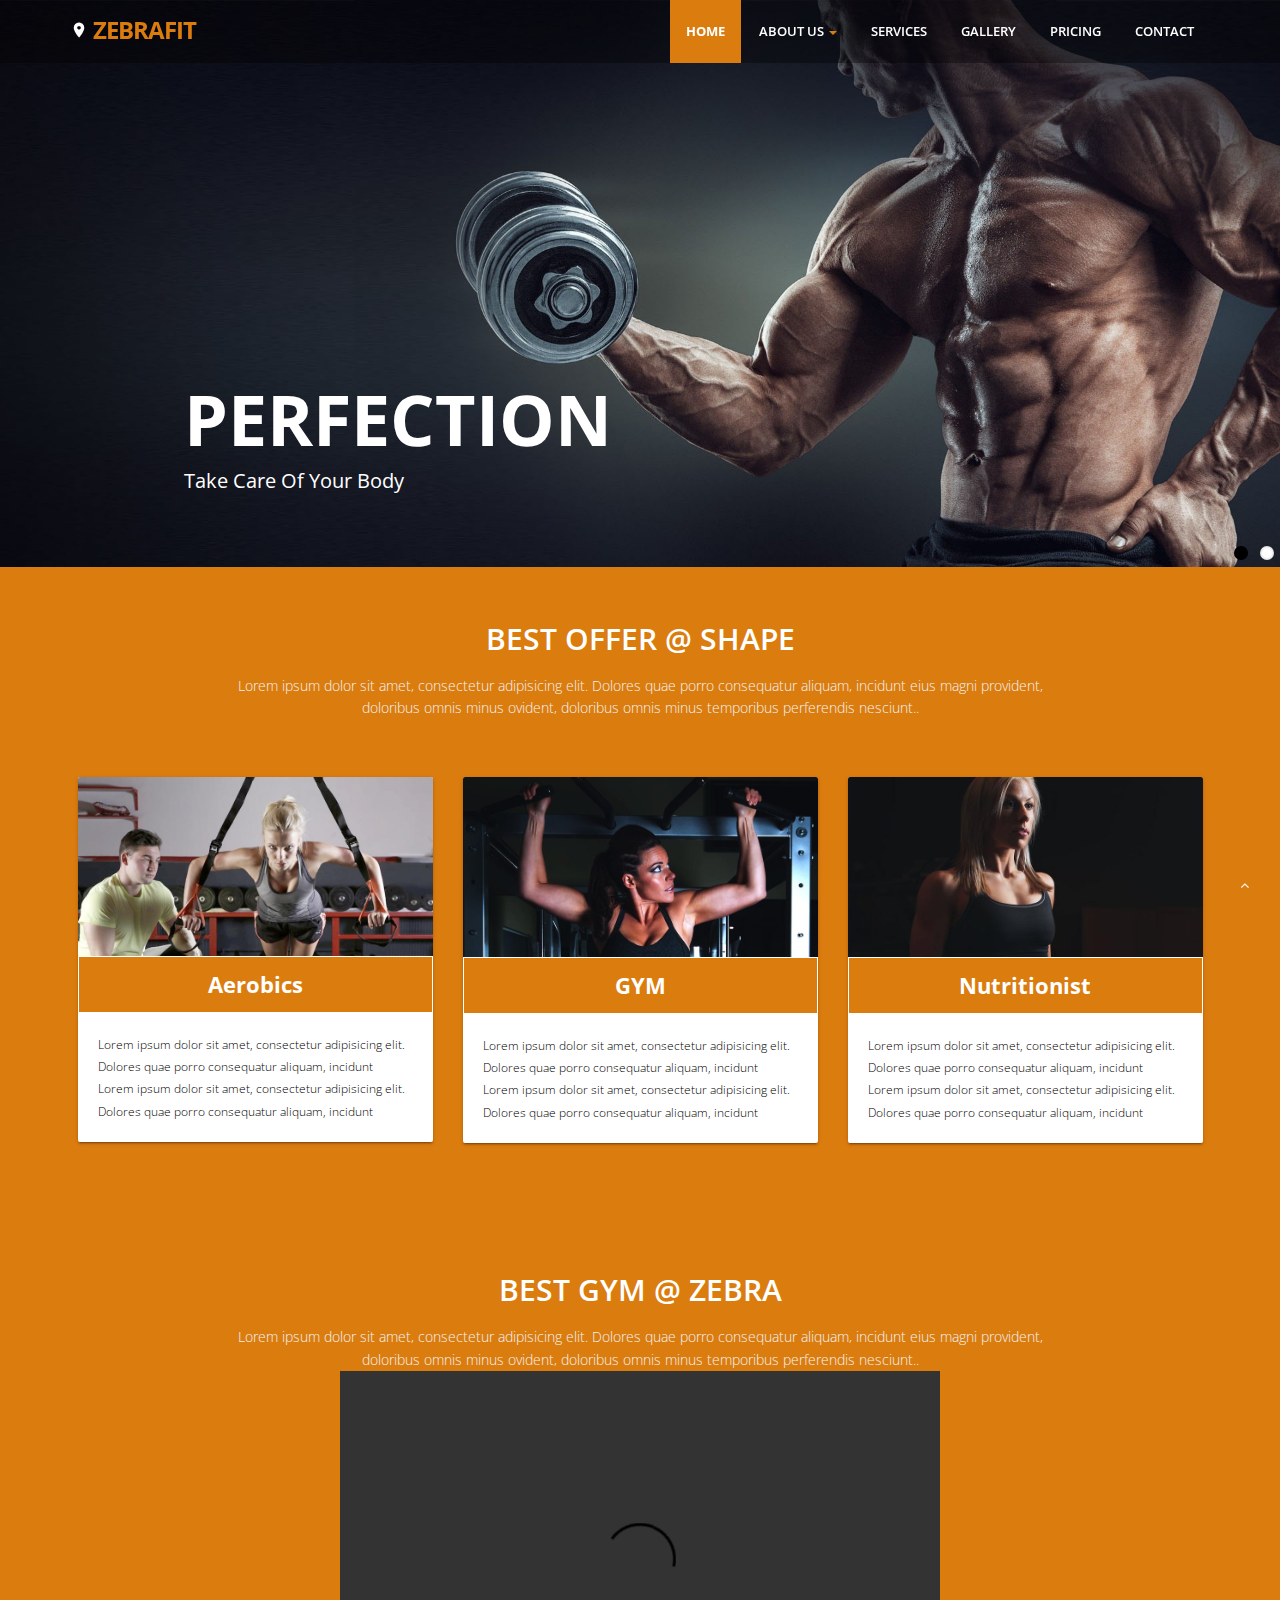
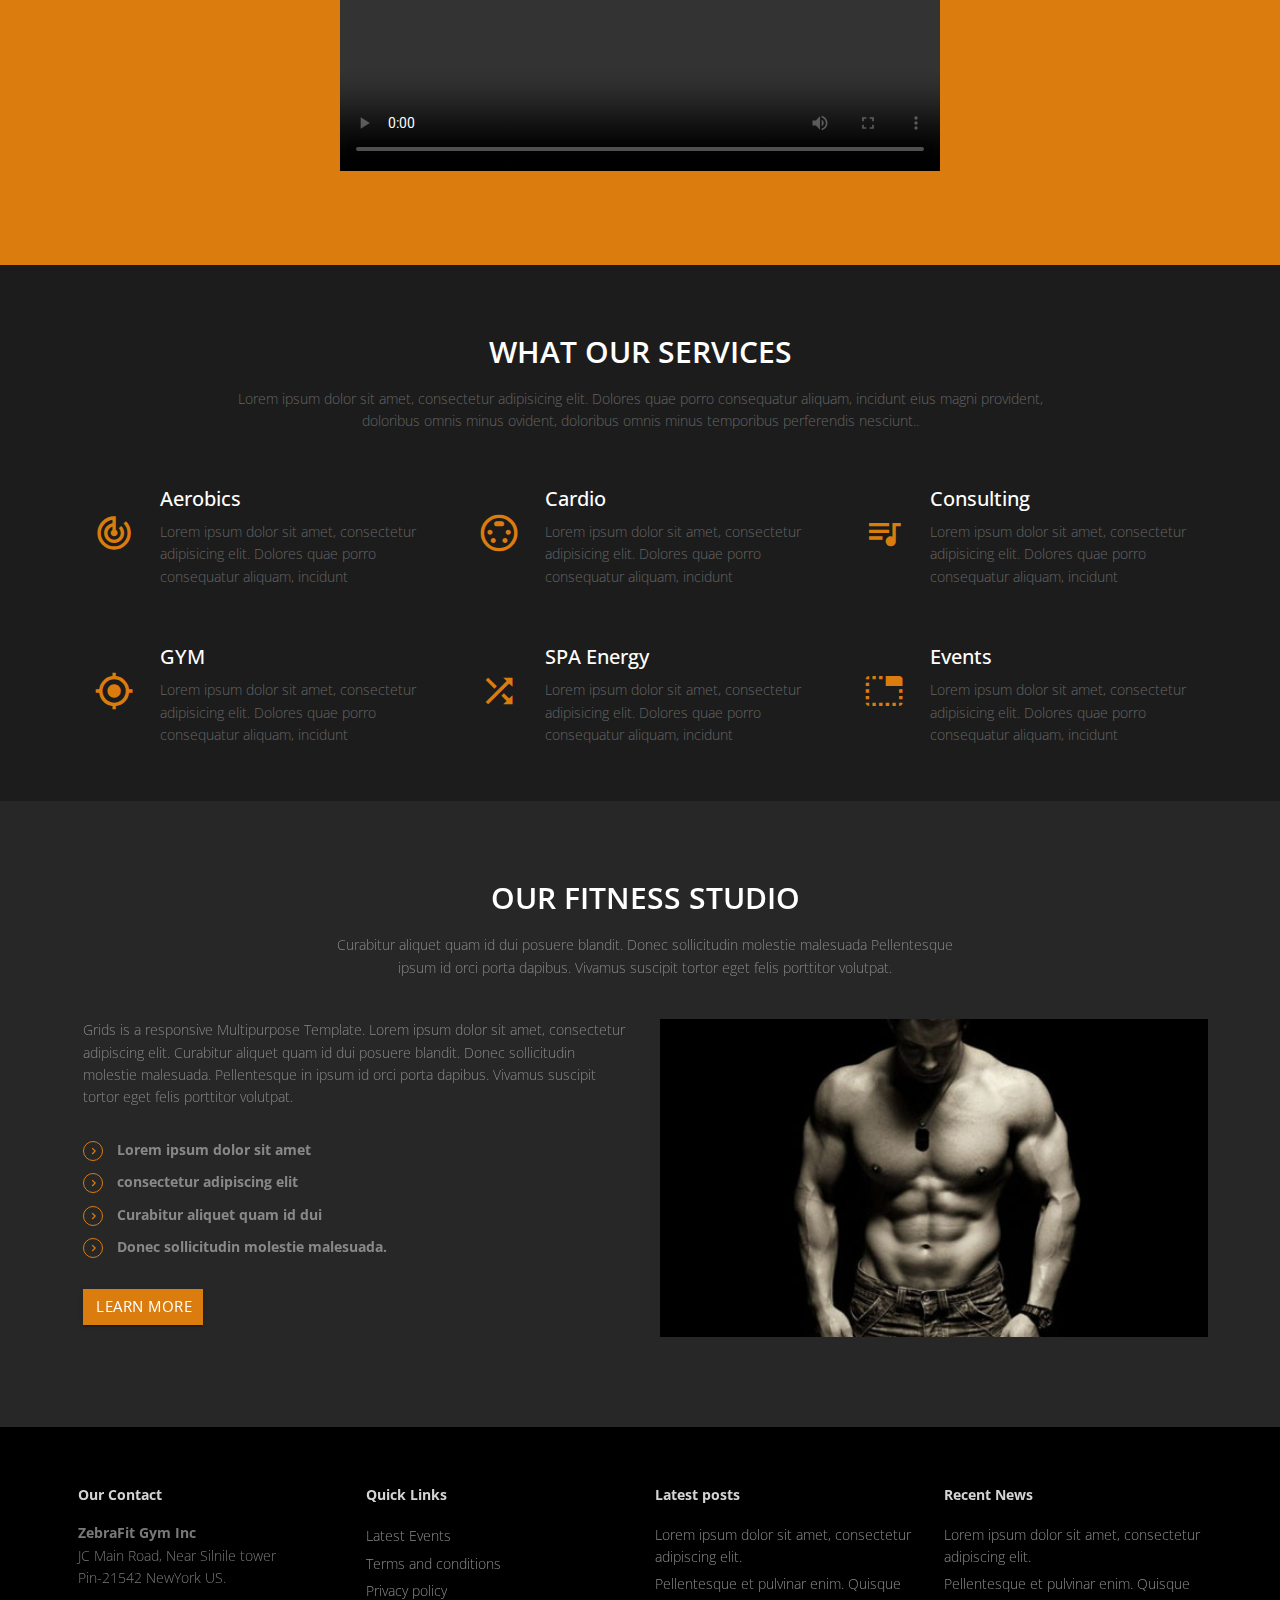
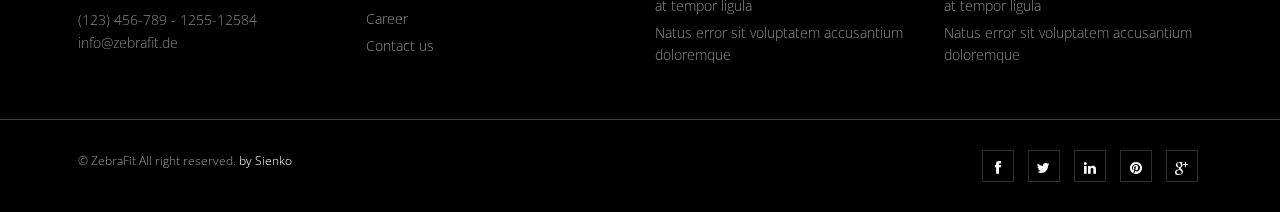
==== commit b2d761b4: "video 1" ====
--- a/index.html
+++ b/index.html
@@ -140,6 +140,29 @@
         </div>
 		</div>
 		</section>
+
+		<!-- video -->
+
+	</section>  
+	<section class="dishes">
+	<div class="container">
+	 <div class="row">
+		<div class="col-md-12">
+			<div class="aligncenter"><h2 class="aligncenter">Best Gym @ Zebra</h2>Lorem ipsum dolor sit amet, consectetur adipisicing elit. Dolores quae porro consequatur aliquam, incidunt eius magni provident, <br/>doloribus omnis minus ovident, doloribus omnis minus temporibus perferendis nesciunt..</div>
+			<div class="aligncenter">
+				<video width="600" height="400" autoplay controls>
+					<source src="video/movie_1.mp4" type="video/mp4">
+				</video>
+			</div>
+			
+			<br/>
+		</div>
+	</div>
+
+	</div>
+	</section>
+
+		<!-- /video -->
 	<section id="content"> 
 	<div class="container">
 	
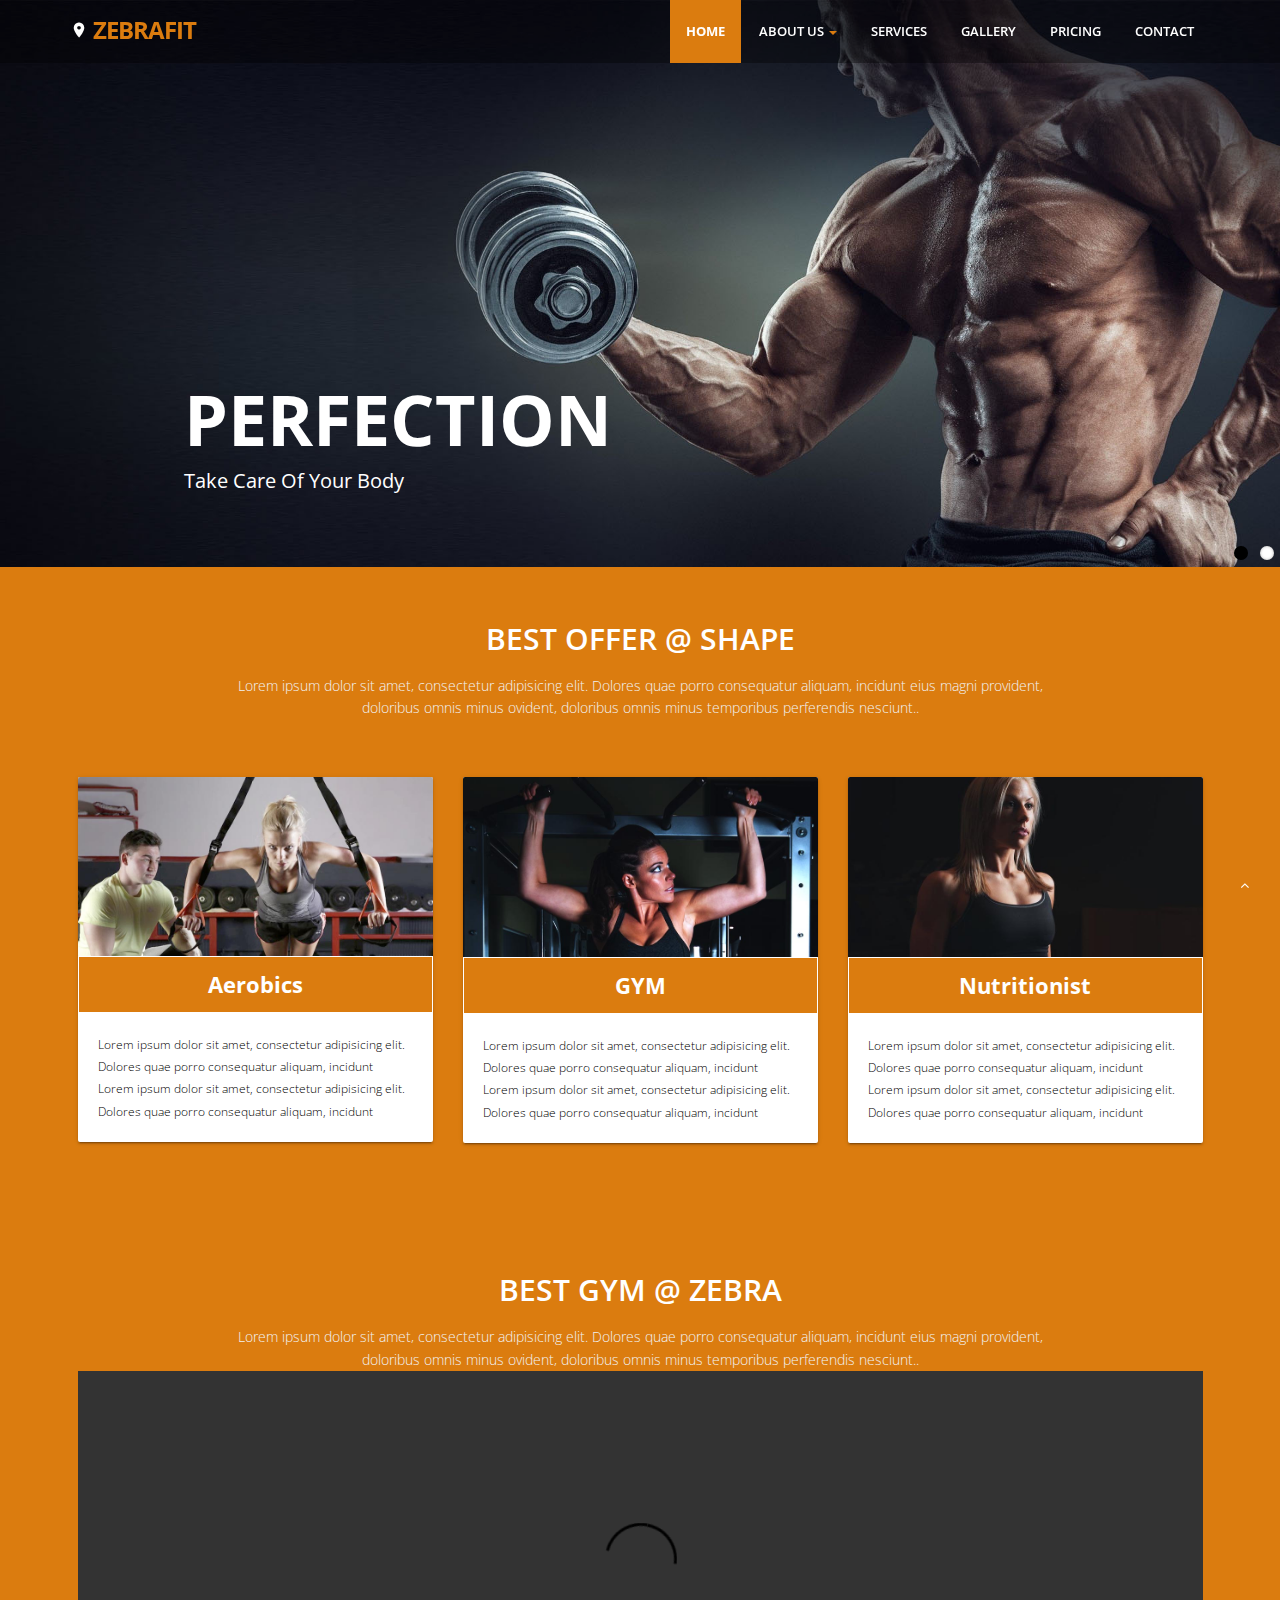
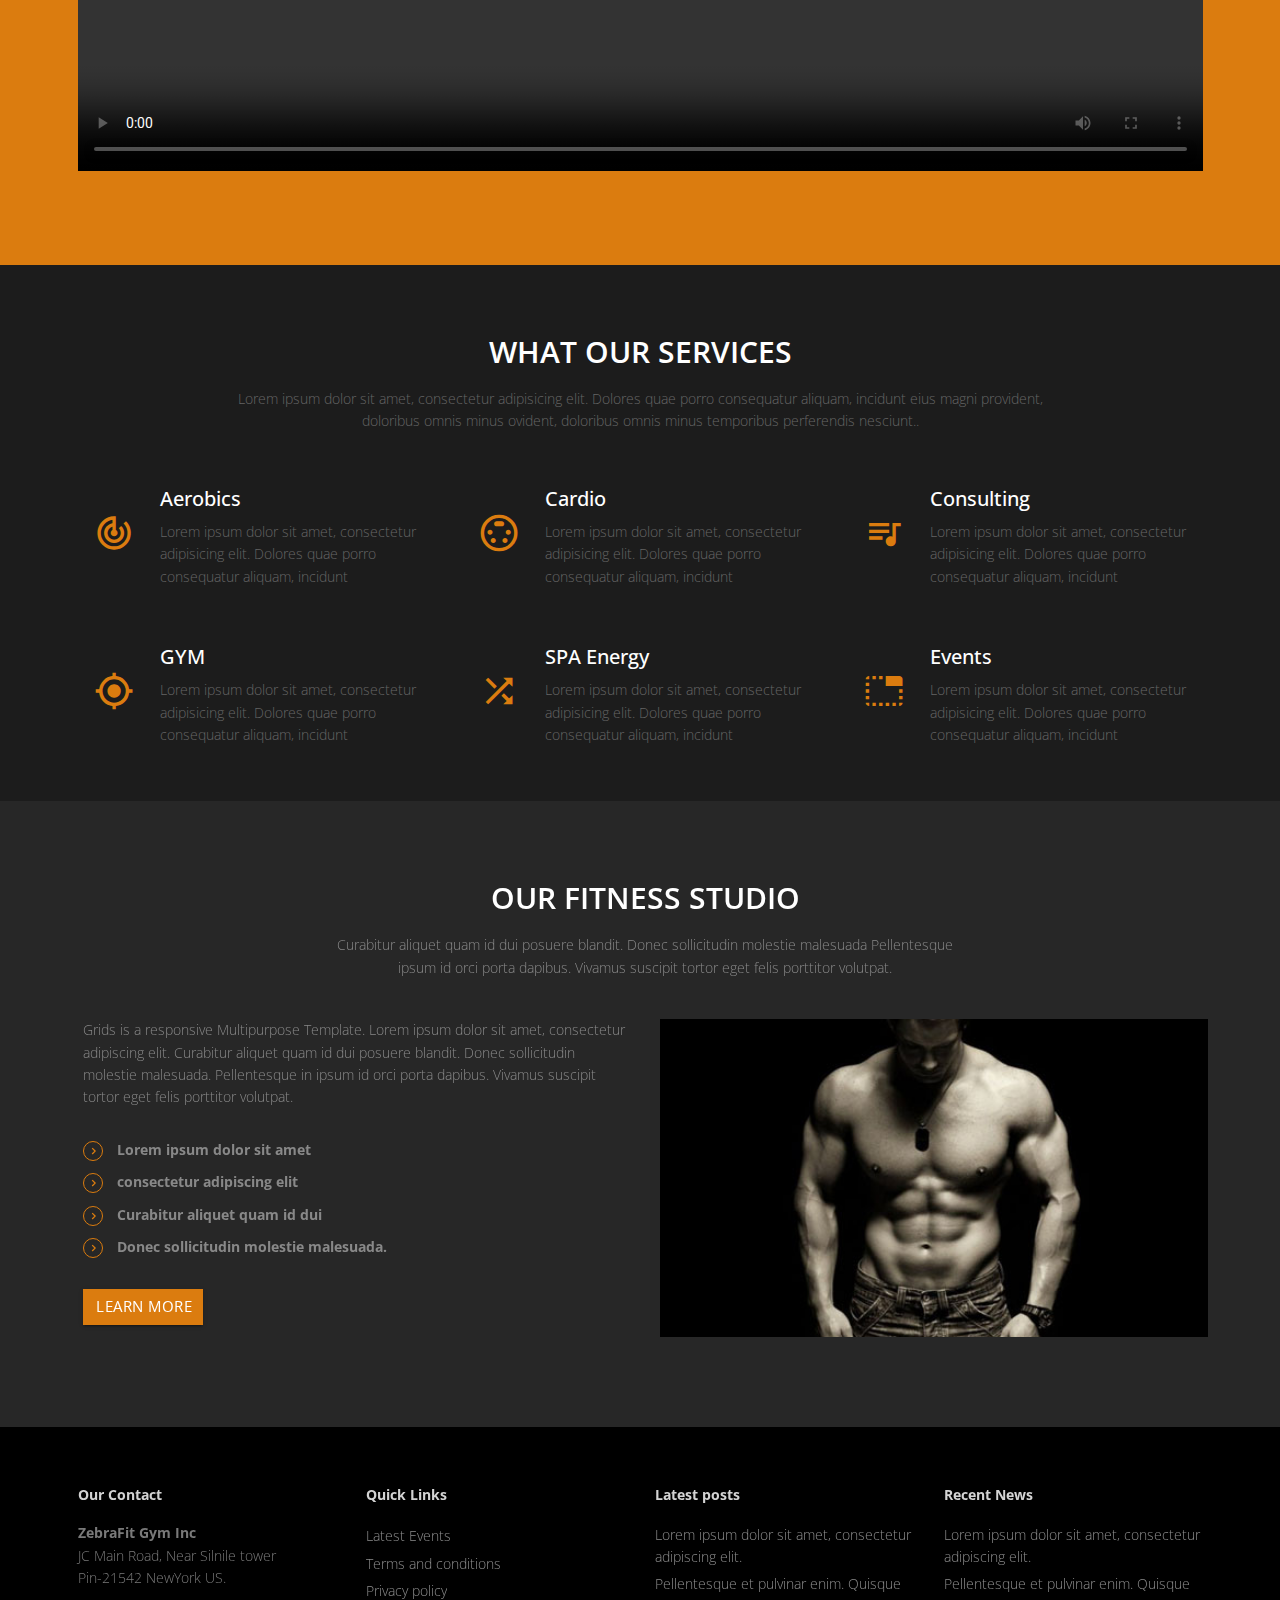
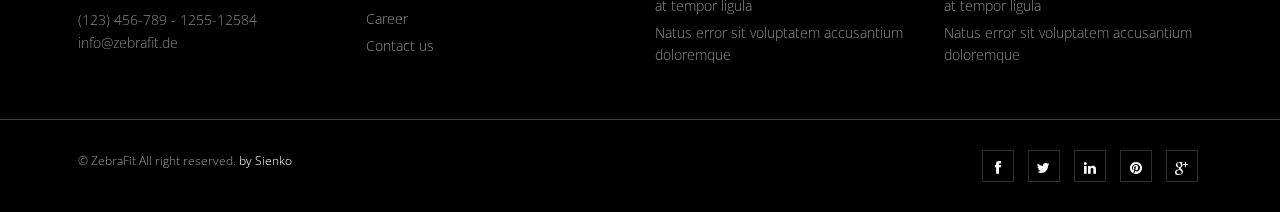
==== commit 35e91241: "responsive video" ====
--- a/index.html
+++ b/index.html
@@ -150,7 +150,7 @@
 		<div class="col-md-12">
 			<div class="aligncenter"><h2 class="aligncenter">Best Gym @ Zebra</h2>Lorem ipsum dolor sit amet, consectetur adipisicing elit. Dolores quae porro consequatur aliquam, incidunt eius magni provident, <br/>doloribus omnis minus ovident, doloribus omnis minus temporibus perferendis nesciunt..</div>
 			<div class="aligncenter">
-				<video width="600" height="400" autoplay controls>
+				<video width="100%" height="400" autoplay controls>
 					<source src="video/movie_1.mp4" type="video/mp4">
 				</video>
 			</div>
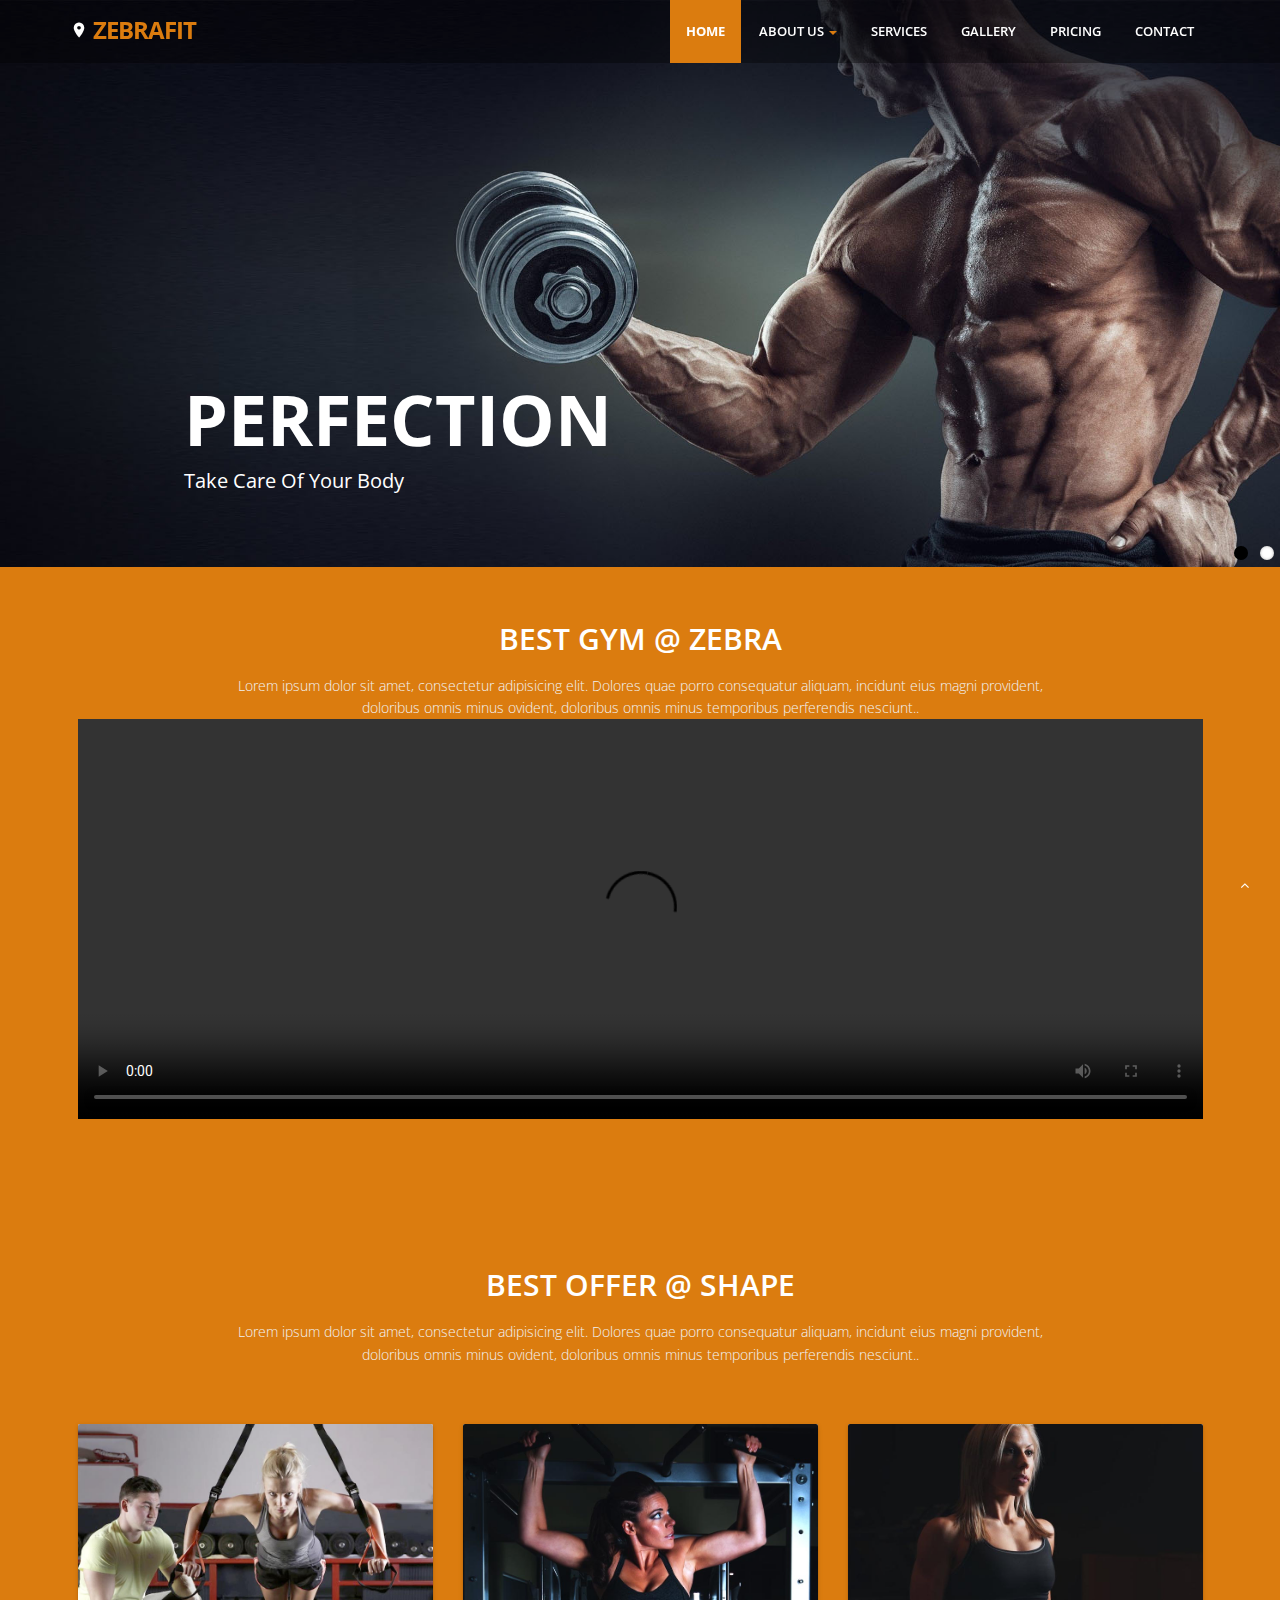
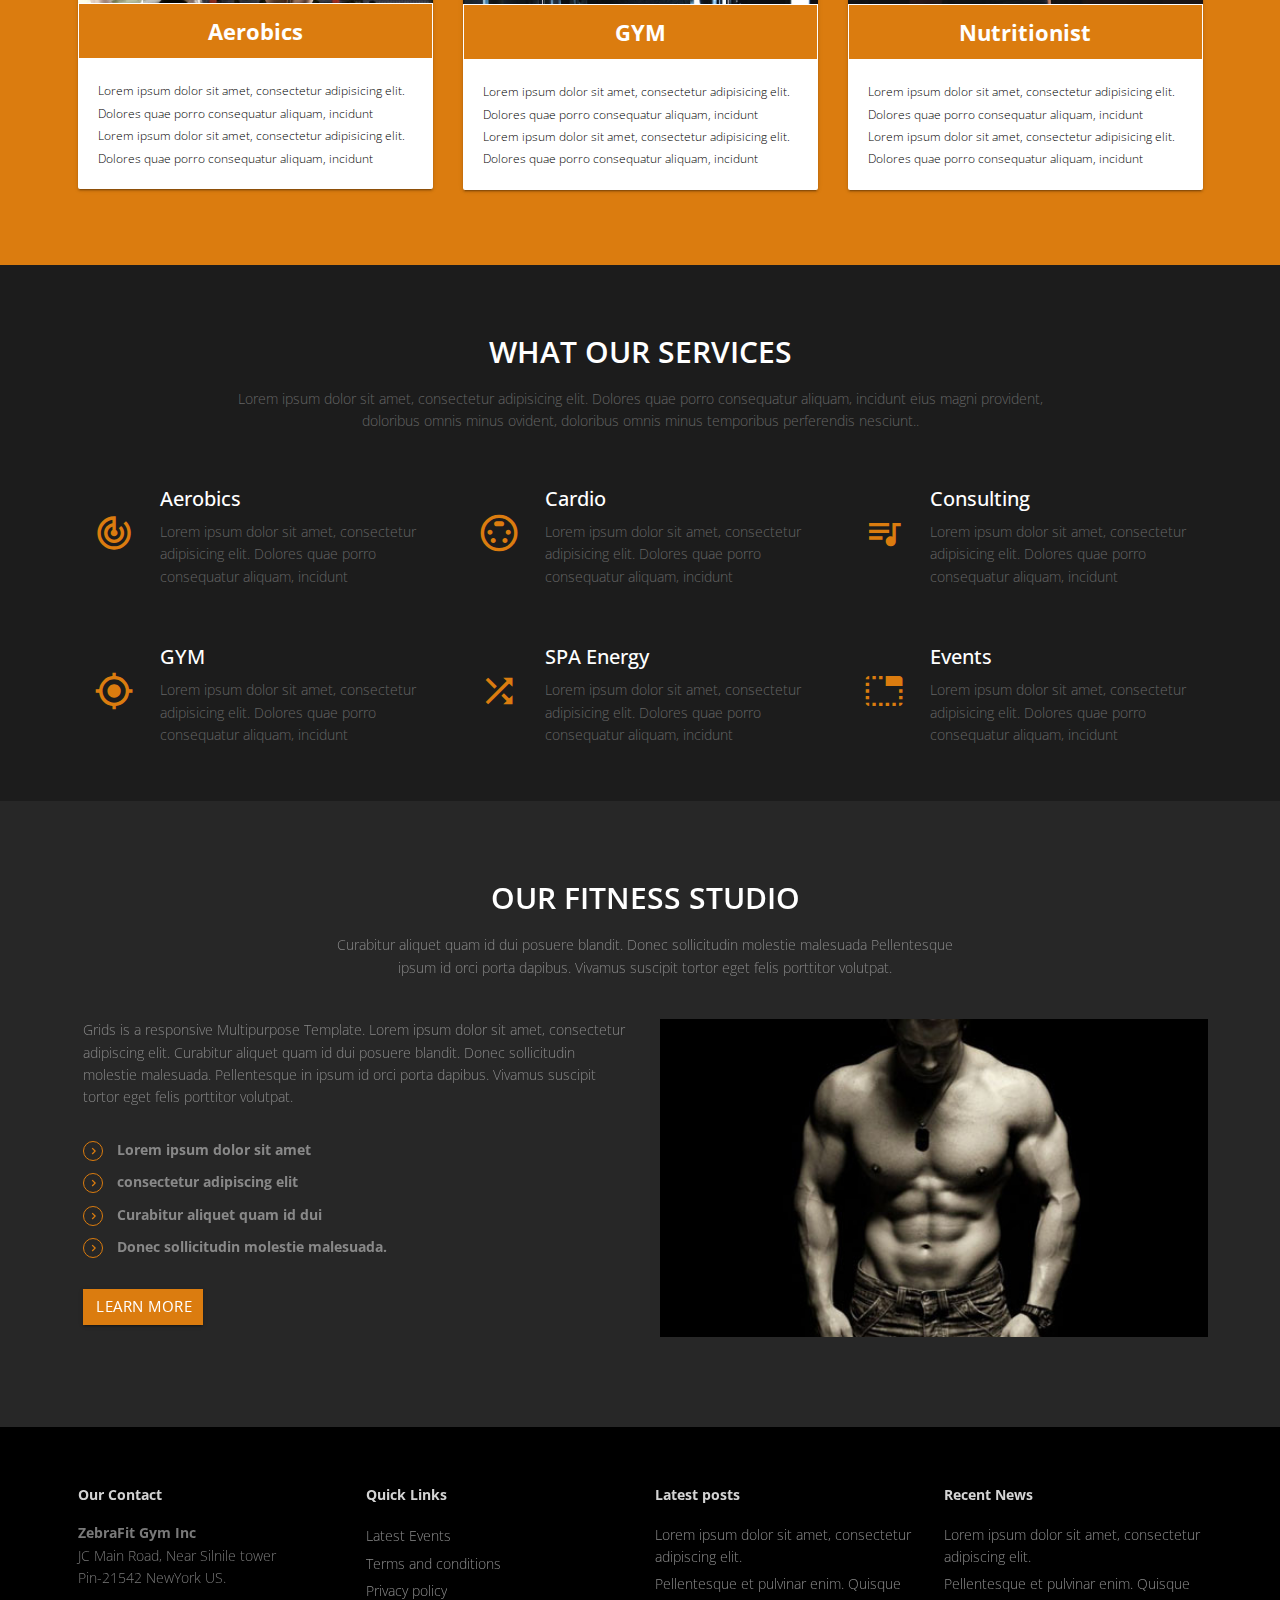
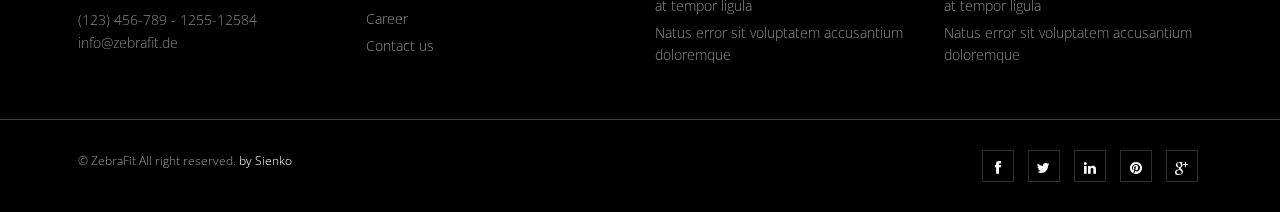
==== commit d4adf023: "edit" ====
--- a/index.html
+++ b/index.html
@@ -76,72 +76,9 @@
                 </div>			
               </li>
             </ul>
-        </div>
-	<!-- end slider --> 
-	</section>  
-		<section class="dishes">
-		<div class="container">
-	 	<div class="row">
-			<div class="col-md-12">
-				<div class="aligncenter"><h2 class="aligncenter">Best offer @ Shape</h2>Lorem ipsum dolor sit amet, consectetur adipisicing elit. Dolores quae porro consequatur aliquam, incidunt eius magni provident, <br/>doloribus omnis minus ovident, doloribus omnis minus temporibus perferendis nesciunt..</div>
-				<br/>
-			</div>
-		</div>
-	
-	<div class="row service-v1 margin-bottom-40">
-            <div class="col-md-4 md-margin-bottom-40">
-					<div class="card small">
-                        <div class="card-image">
-                             <img class="img-responsive" src="img/service1.jpg" alt="">  
-                            <span class="card-title">Aerobics</span>
-                        </div>
-                        <div class="card-content">
-                            <p>
-                                Lorem ipsum dolor sit amet, consectetur adipisicing elit. Dolores quae porro consequatur aliquam, incidunt
-                            </p>
-                            <p>
-                                Lorem ipsum dolor sit amet, consectetur adipisicing elit. Dolores quae porro consequatur aliquam, incidunt
-                            </p>
-                        </div>
-                    </div>        
-            </div>
-			   <div class="col-md-4 md-margin-bottom-40">
-					<div class="card small">
-                        <div class="card-image">
-                             <img class="img-responsive" src="img/service2.jpg" alt="">  
-                            <span class="card-title">GYM</span>
-                        </div>
-                        <div class="card-content">
-                            <p>
-                                Lorem ipsum dolor sit amet, consectetur adipisicing elit. Dolores quae porro consequatur aliquam, incidunt
-                            </p>
-                            <p>
-                                Lorem ipsum dolor sit amet, consectetur adipisicing elit. Dolores quae porro consequatur aliquam, incidunt
-                            </p>
-                        </div>
-                    </div>        
-            </div>
-			   <div class="col-md-4 md-margin-bottom-40">
-					<div class="card small">
-                        <div class="card-image">
-                             <img class="img-responsive" src="img/service3.jpg" alt="">  
-                            <span class="card-title">Nutritionist</span>
-                        </div>
-                        <div class="card-content">
-                            <p>
-                                Lorem ipsum dolor sit amet, consectetur adipisicing elit. Dolores quae porro consequatur aliquam, incidunt
-                            </p>
-                            <p>
-                                Lorem ipsum dolor sit amet, consectetur adipisicing elit. Dolores quae porro consequatur aliquam, incidunt
-                            </p>
-                        </div>
-                    </div>        
-            </div> 
-        </div>
-		</div>
-		</section>
-
-		<!-- video -->
+		</div>
+		
+				<!-- video -->
 
 	</section>  
 	<section class="dishes">
@@ -163,6 +100,71 @@
 	</section>
 
 		<!-- /video -->
+	<!-- end slider --> 
+	</section>  
+		<section class="dishes">
+		<div class="container">
+	 	<div class="row">
+			<div class="col-md-12">
+				<div class="aligncenter"><h2 class="aligncenter">Best offer @ Shape</h2>Lorem ipsum dolor sit amet, consectetur adipisicing elit. Dolores quae porro consequatur aliquam, incidunt eius magni provident, <br/>doloribus omnis minus ovident, doloribus omnis minus temporibus perferendis nesciunt..</div>
+				<br/>
+			</div>
+		</div>
+	
+	<div class="row service-v1 margin-bottom-40">
+            <div class="col-md-4 md-margin-bottom-40">
+					<div class="card small">
+                        <div class="card-image">
+                             <img class="img-responsive" src="img/service1.jpg" alt="">  
+                            <span class="card-title">Aerobics</span>
+                        </div>
+                        <div class="card-content">
+                            <p>
+                                Lorem ipsum dolor sit amet, consectetur adipisicing elit. Dolores quae porro consequatur aliquam, incidunt
+                            </p>
+                            <p>
+                                Lorem ipsum dolor sit amet, consectetur adipisicing elit. Dolores quae porro consequatur aliquam, incidunt
+                            </p>
+                        </div>
+                    </div>        
+            </div>
+			   <div class="col-md-4 md-margin-bottom-40">
+					<div class="card small">
+                        <div class="card-image">
+                             <img class="img-responsive" src="img/service2.jpg" alt="">  
+                            <span class="card-title">GYM</span>
+                        </div>
+                        <div class="card-content">
+                            <p>
+                                Lorem ipsum dolor sit amet, consectetur adipisicing elit. Dolores quae porro consequatur aliquam, incidunt
+                            </p>
+                            <p>
+                                Lorem ipsum dolor sit amet, consectetur adipisicing elit. Dolores quae porro consequatur aliquam, incidunt
+                            </p>
+                        </div>
+                    </div>        
+            </div>
+			   <div class="col-md-4 md-margin-bottom-40">
+					<div class="card small">
+                        <div class="card-image">
+                             <img class="img-responsive" src="img/service3.jpg" alt="">  
+                            <span class="card-title">Nutritionist</span>
+                        </div>
+                        <div class="card-content">
+                            <p>
+                                Lorem ipsum dolor sit amet, consectetur adipisicing elit. Dolores quae porro consequatur aliquam, incidunt
+                            </p>
+                            <p>
+                                Lorem ipsum dolor sit amet, consectetur adipisicing elit. Dolores quae porro consequatur aliquam, incidunt
+                            </p>
+                        </div>
+                    </div>        
+            </div> 
+        </div>
+		</div>
+		</section>
+
+
 	<section id="content"> 
 	<div class="container">
 	
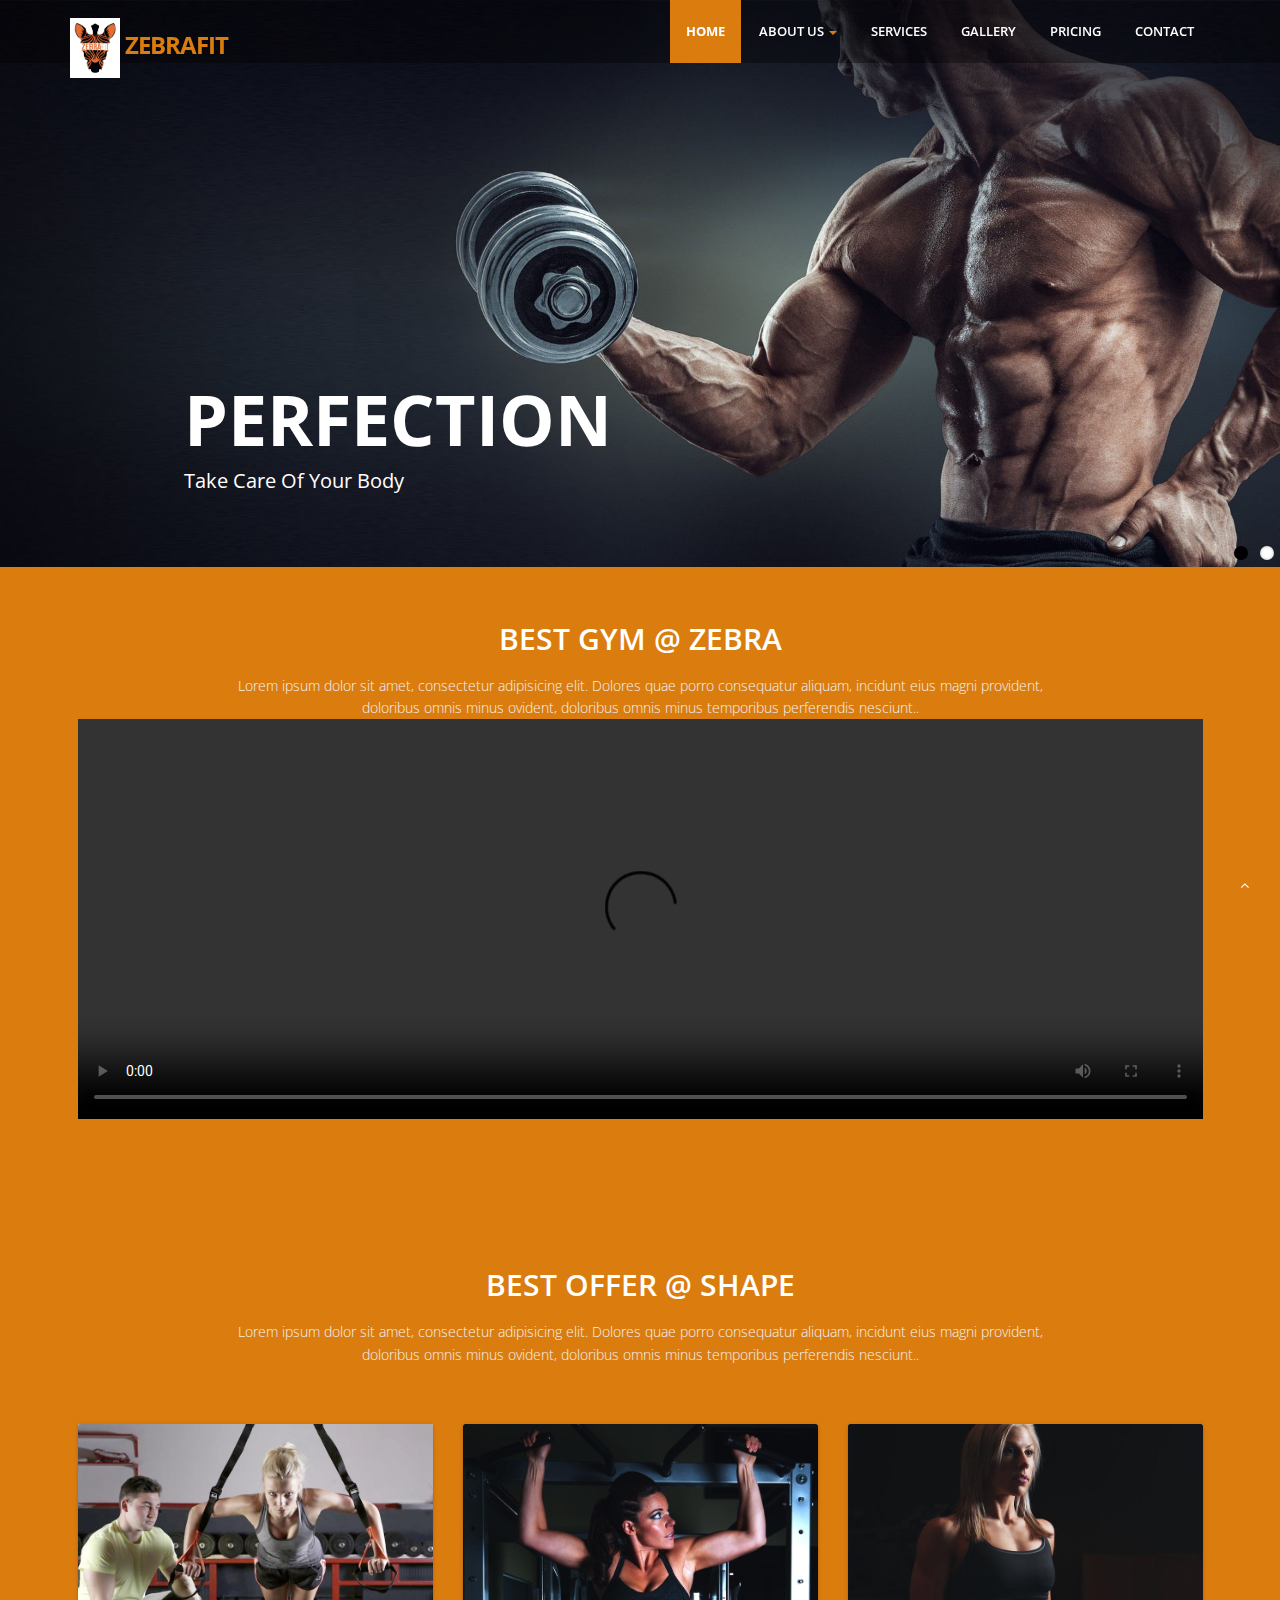
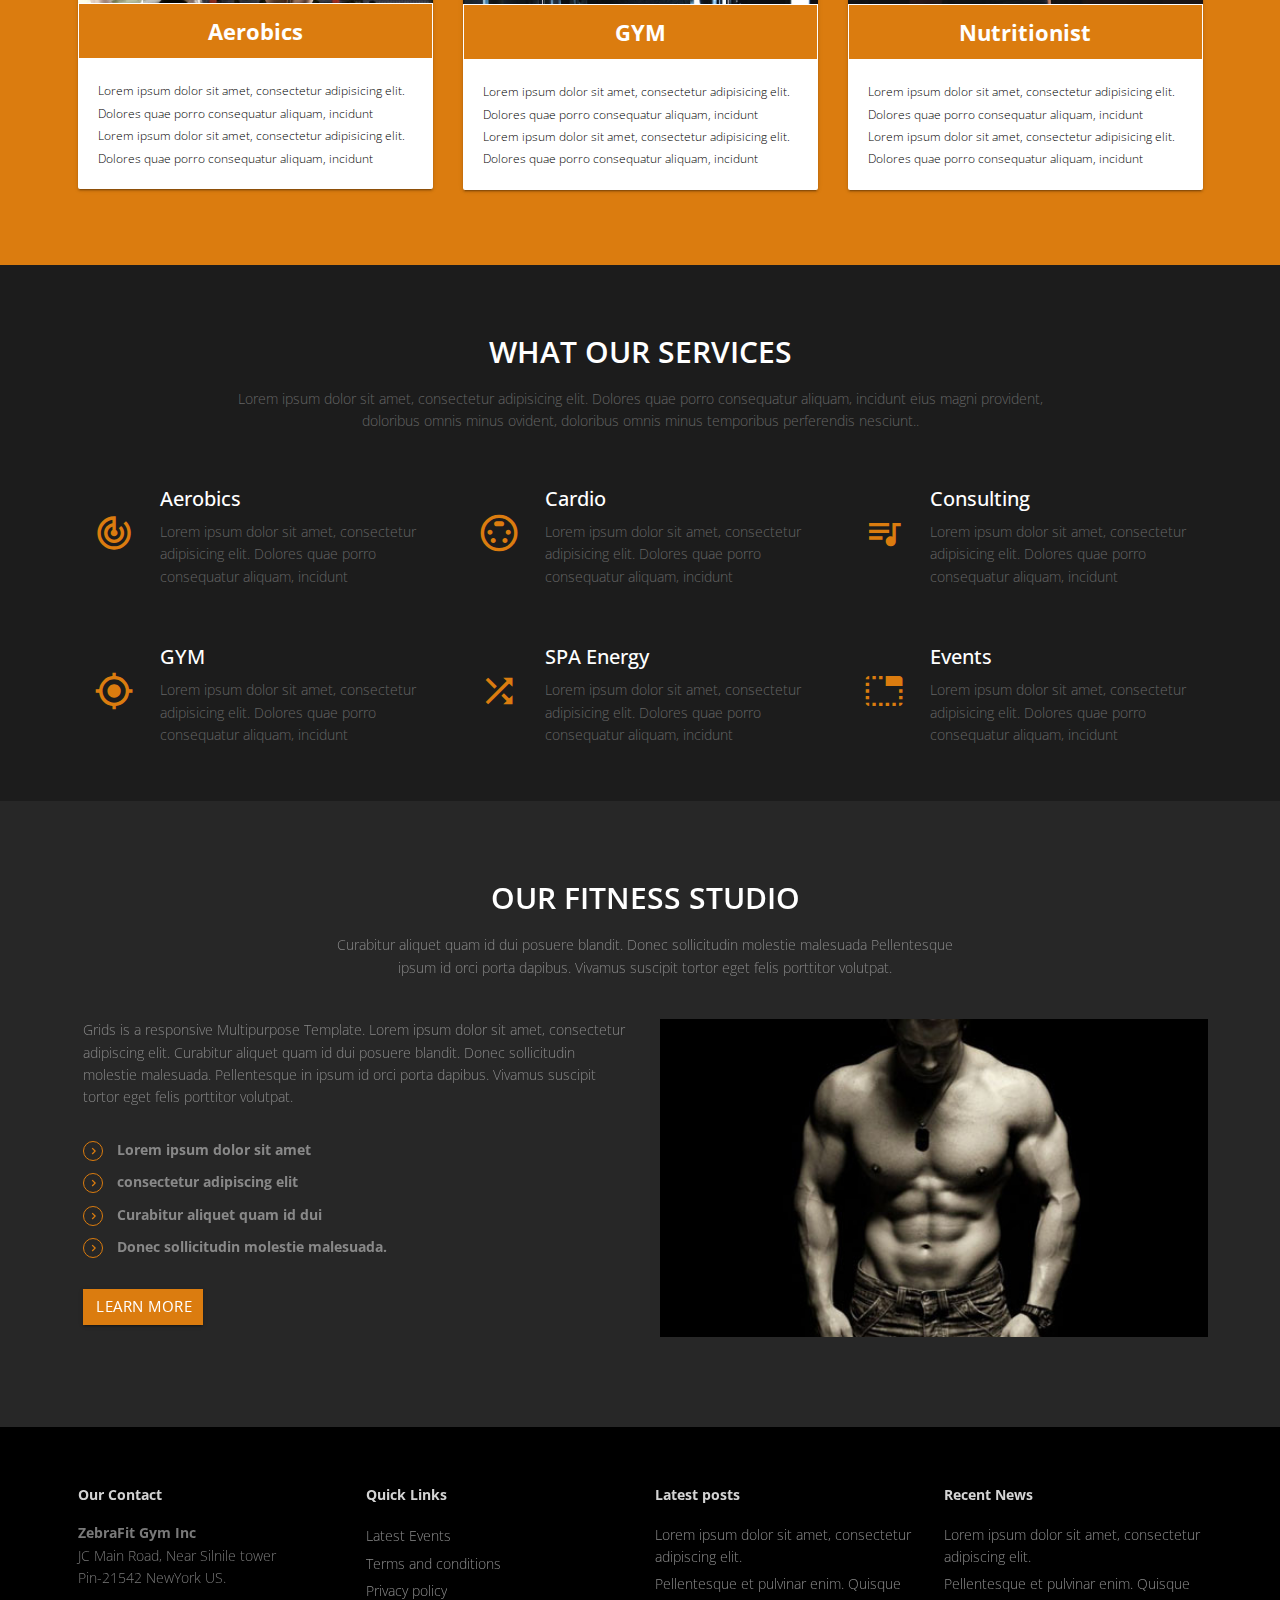
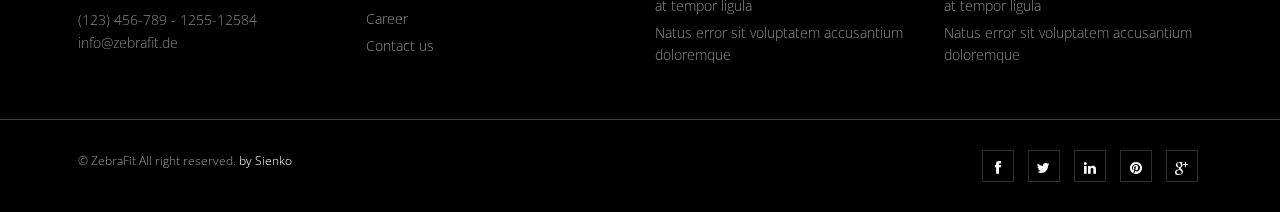
==== commit 7fd8ce94: "logo" ====
--- a/index.html
+++ b/index.html
@@ -32,7 +32,7 @@
                         <span class="icon-bar"></span>
                         <span class="icon-bar"></span>
                     </button>
-                    <a class="navbar-brand" href="index.html"><i class="icon-info-blocks material-icons">location_on</i>ZebraFit</a>
+                    <a class="navbar-brand" href="index.html"><img width="50" height="60" src="img/logo.jpeg" alt=""> </i>ZebraFit</a>
                 </div>
                 <div class="navbar-collapse collapse ">
                     <ul class="nav navbar-nav">
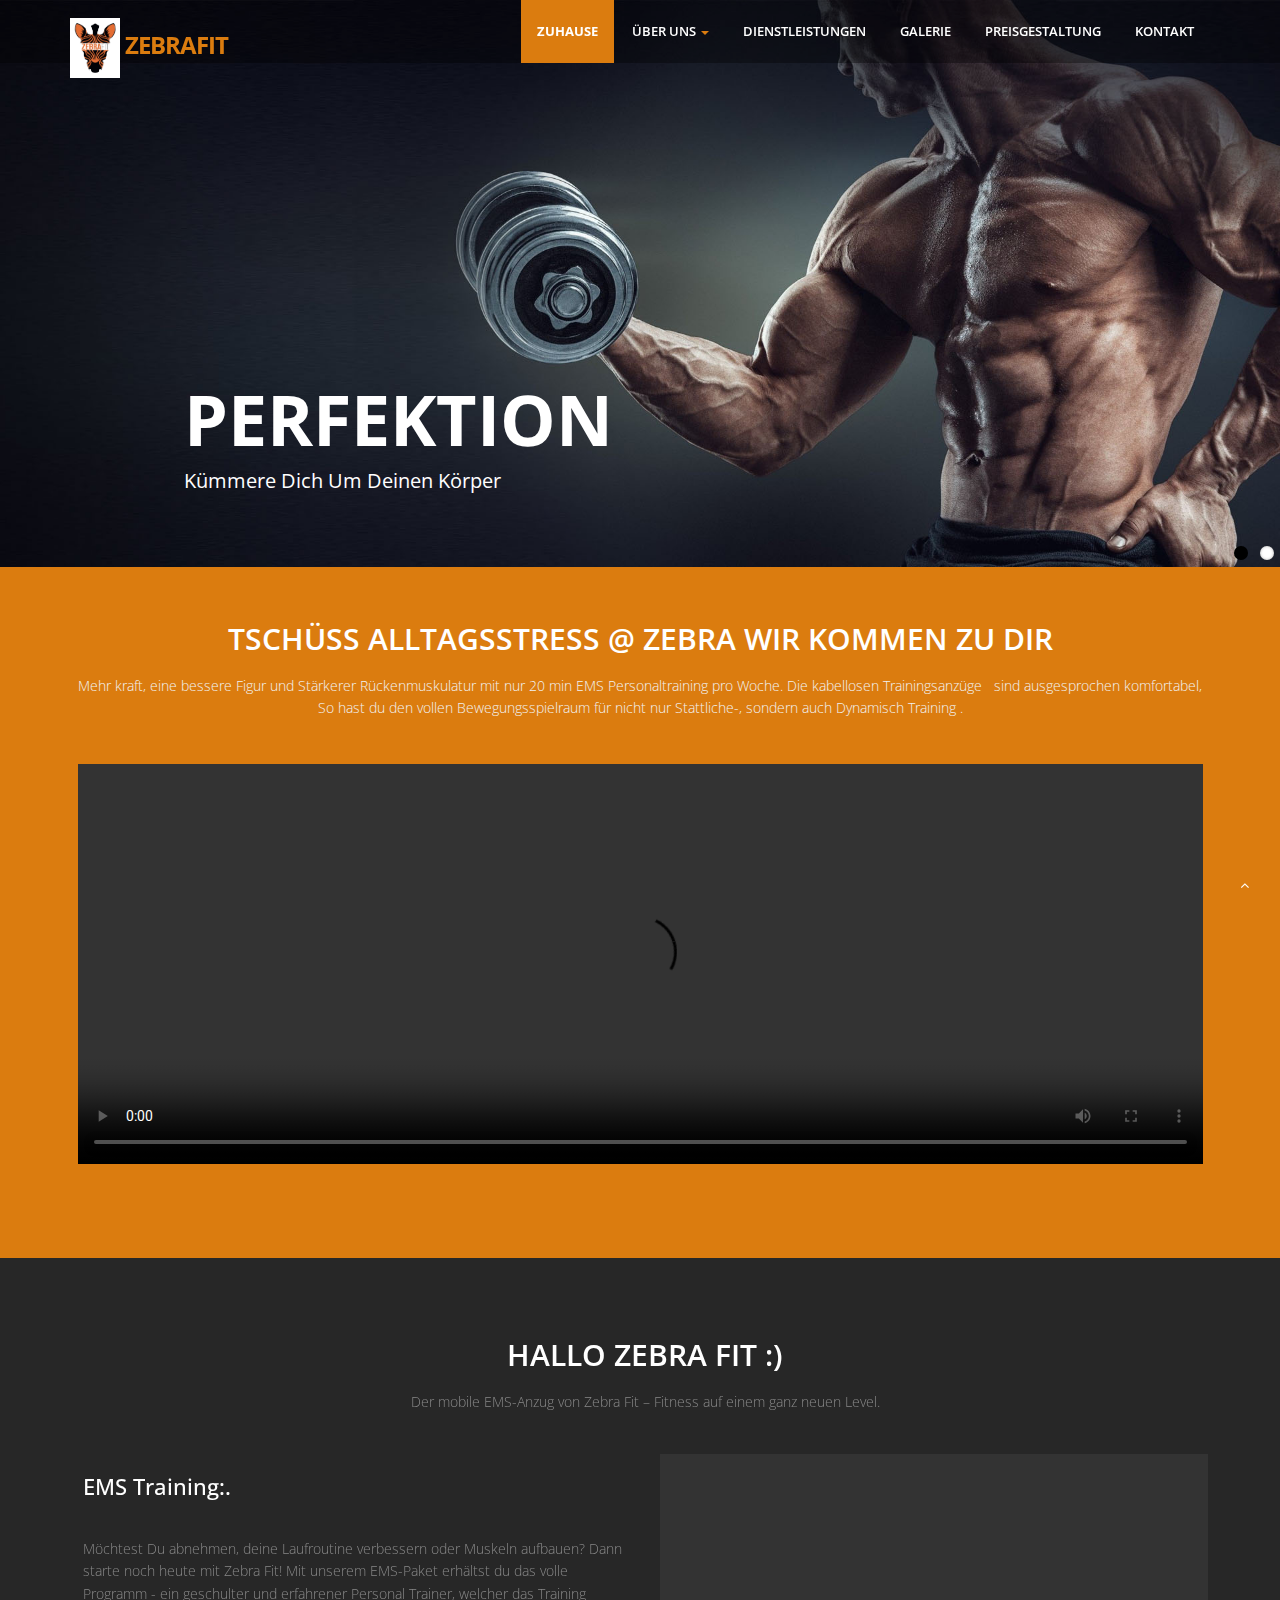
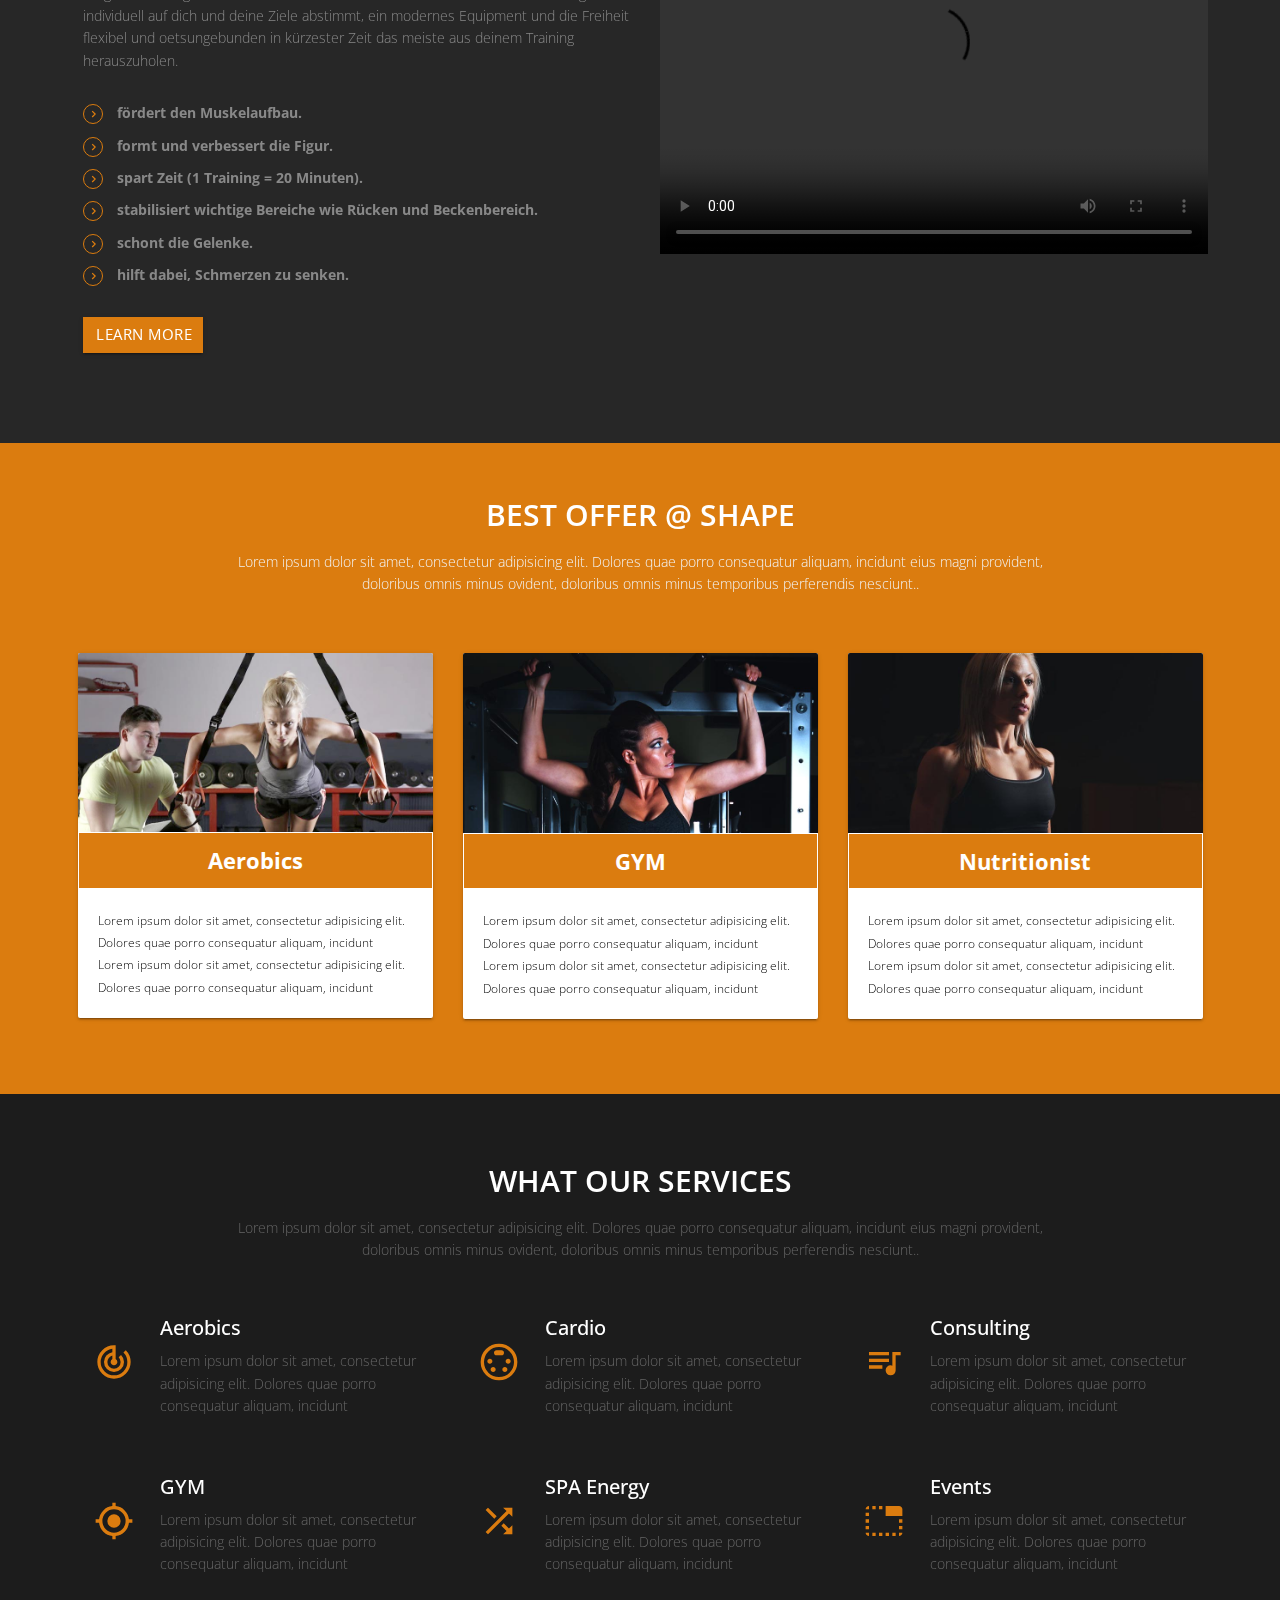
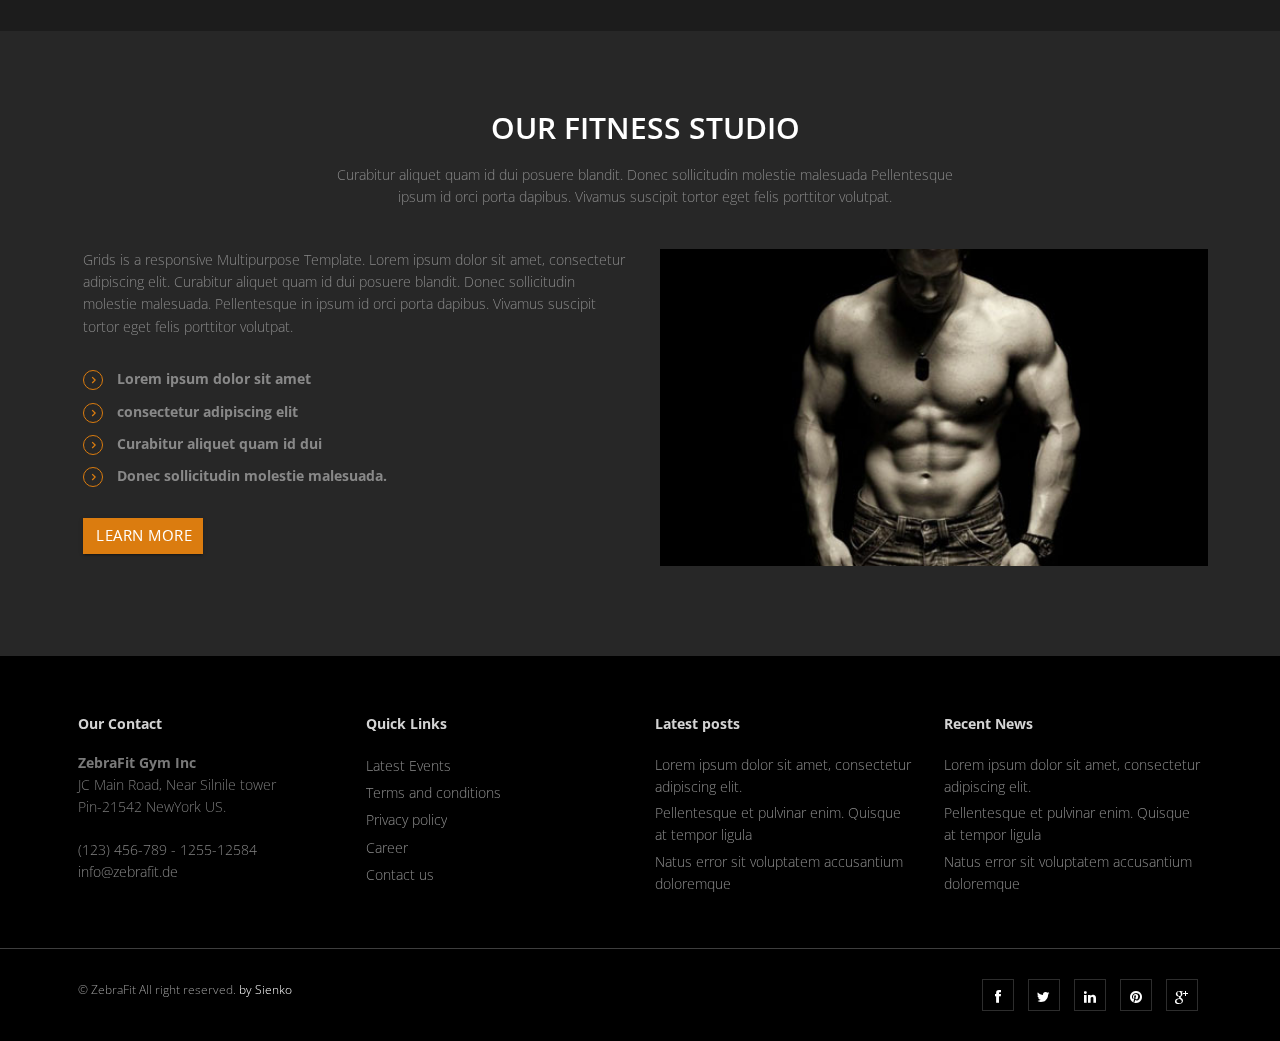
==== commit 3b50da34: "translate" ====
--- a/index.html
+++ b/index.html
@@ -36,20 +36,20 @@
                 </div>
                 <div class="navbar-collapse collapse ">
                     <ul class="nav navbar-nav">
-                        <li class="active"><a class="waves-effect waves-dark" href="index.html">Home</a></li> 
+                        <li class="active"><a class="waves-effect waves-dark" href="index.html">Zuhause</a></li> 
 						 <li class="dropdown">
-                        <a href="#" data-toggle="dropdown" class="dropdown-toggle waves-effect waves-dark">About Us <b class="caret"></b></a>
+                        <a href="#" data-toggle="dropdown" class="dropdown-toggle waves-effect waves-dark">Über uns <b class="caret"></b></a>
                         <ul class="dropdown-menu">
-                            <li><a class="waves-effect waves-dark" href="about.html">Company</a></li>
-                            <li><a class="waves-effect waves-dark" href="#">Our Team</a></li>
-                            <li><a class="waves-effect waves-dark" href="#">News</a></li> 
-                            <li><a class="waves-effect waves-dark" href="#">Investors</a></li>
+                            <li><a class="waves-effect waves-dark" href="about.html">Unternehmen</a></li>
+                            <li><a class="waves-effect waves-dark" href="#">Unser Team</a></li>
+                            <li><a class="waves-effect waves-dark" href="#">Nachrichten</a></li> 
+                            <li><a class="waves-effect waves-dark" href="#">Investoren</a></li>
                         </ul>
                     </li> 
-						<li><a class="waves-effect waves-dark" href="services.html">Services</a></li>
-                        <li><a class="waves-effect waves-dark" href="portfolio.html">Gallery</a></li>
-                        <li><a class="waves-effect waves-dark" href="pricing.html">Pricing</a></li>
-                        <li><a class="waves-effect waves-dark" href="contact.html">Contact</a></li>
+						<li><a class="waves-effect waves-dark" href="services.html">Dienstleistungen</a></li>
+                        <li><a class="waves-effect waves-dark" href="portfolio.html">Galerie</a></li>
+                        <li><a class="waves-effect waves-dark" href="pricing.html">Preisgestaltung</a></li>
+                        <li><a class="waves-effect waves-dark" href="contact.html">Kontakt</a></li>
                     </ul>
                 </div>
             </div>
@@ -64,15 +64,15 @@
               <li>
                 <img src="img/slides/2.jpg" alt="" />
                 	<div class="flex-caption">
-                    <h3>Perfection</h3> 
-					<p>Take care of your body</p>  
+                    <h3>Perfektion</h3> 
+					<p>Kümmere dich um deinen Körper</p>  
                 </div>
               </li>
               <li>
                 <img src="img/slides/1.jpg" alt="" />
                  <div class="flex-caption">
-                    <h3>Progress</h3> 
-					<p>Enjoy the glow of good health</p>  
+                    <h3>Fortschritt</h3> 
+					<p>Genießen Sie den Glanz guter Gesundheit</p>  
                 </div>			
               </li>
             </ul>
@@ -85,7 +85,9 @@
 	<div class="container">
 	 <div class="row">
 		<div class="col-md-12">
-			<div class="aligncenter"><h2 class="aligncenter">Best Gym @ Zebra</h2>Lorem ipsum dolor sit amet, consectetur adipisicing elit. Dolores quae porro consequatur aliquam, incidunt eius magni provident, <br/>doloribus omnis minus ovident, doloribus omnis minus temporibus perferendis nesciunt..</div>
+			<div class="aligncenter"><h2 class="aligncenter">Tschüss Alltagsstress @ Zebra wir kommen zu dir</h2>Mehr kraft, eine bessere Figur und Stärkerer Rückenmuskulatur mit nur 20 min EMS Personaltraining pro Woche. 
+				Die kabellosen Trainingsanzüge    sind ausgesprochen komfortabel, So hast du den vollen Bewegungsspielraum für nicht nur Stattliche-, sondern auch Dynamisch Training .
+			</div><br><br>
 			<div class="aligncenter">
 				<video width="100%" height="400" autoplay controls>
 					<source src="video/movie_1.mp4" type="video/mp4">
@@ -101,6 +103,46 @@
 
 		<!-- /video -->
 	<!-- end slider --> 
+
+	
+	<section class="section-padding gray-bg">
+		<div class="container">
+			<div class="row">
+				<div class="col-md-12">
+					<div class="section-title text-center">
+						<h2>Hallo Zebra Fit :)</h2>
+						<p>Der mobile EMS-Anzug von Zebra Fit – Fitness auf einem ganz neuen Level.</p>
+					</div>
+				</div>
+			</div>
+			<div class="row">
+				<div class="col-md-6 col-sm-6">
+					<div class="about-text">
+						<h3>EMS Training:.</h3>
+						<p>Möchtest Du abnehmen, deine Laufroutine verbessern oder Muskeln aufbauen? Dann starte noch heute mit Zebra Fit! Mit unserem EMS-Paket erhältst du das volle Programm - ein geschulter und erfahrener Personal Trainer, welcher das Training individuell auf dich und deine Ziele abstimmt, ein modernes Equipment und die Freiheit flexibel und oetsungebunden in kürzester Zeit das meiste aus deinem Training herauszuholen.</p>
+
+						<ul class="withArrow">
+							<li><span class="fa fa-angle-right"></span> fördert den Muskelaufbau. </li>
+							<li><span class="fa fa-angle-right"></span> formt und verbessert die Figur.</li>
+							<li><span class="fa fa-angle-right"></span> spart Zeit (1 Training = 20 Minuten).</li>
+							<li><span class="fa fa-angle-right"></span> stabilisiert wichtige Bereiche wie Rücken und Beckenbereich.</li>
+							<li><span class="fa fa-angle-right"></span> schont die Gelenke.</li>
+							<li><span class="fa fa-angle-right"></span> hilft dabei, Schmerzen zu senken.</li>
+						</ul>
+						<a href="#" class="btn btn-primary waves-effect waves-dark">Learn More</a>
+					</div>
+				</div>
+				<div class="col-md-6 col-sm-6">
+					<div class="aligncenter">
+						<video width="100%" height="400" autoplay controls>
+							<source src="video/movie_2.mp4" type="video/mp4">
+						</video>
+					</div>
+				</div>
+			</div>
+		</div>
+	</section>
+
 	</section>  
 		<section class="dishes">
 		<div class="container">
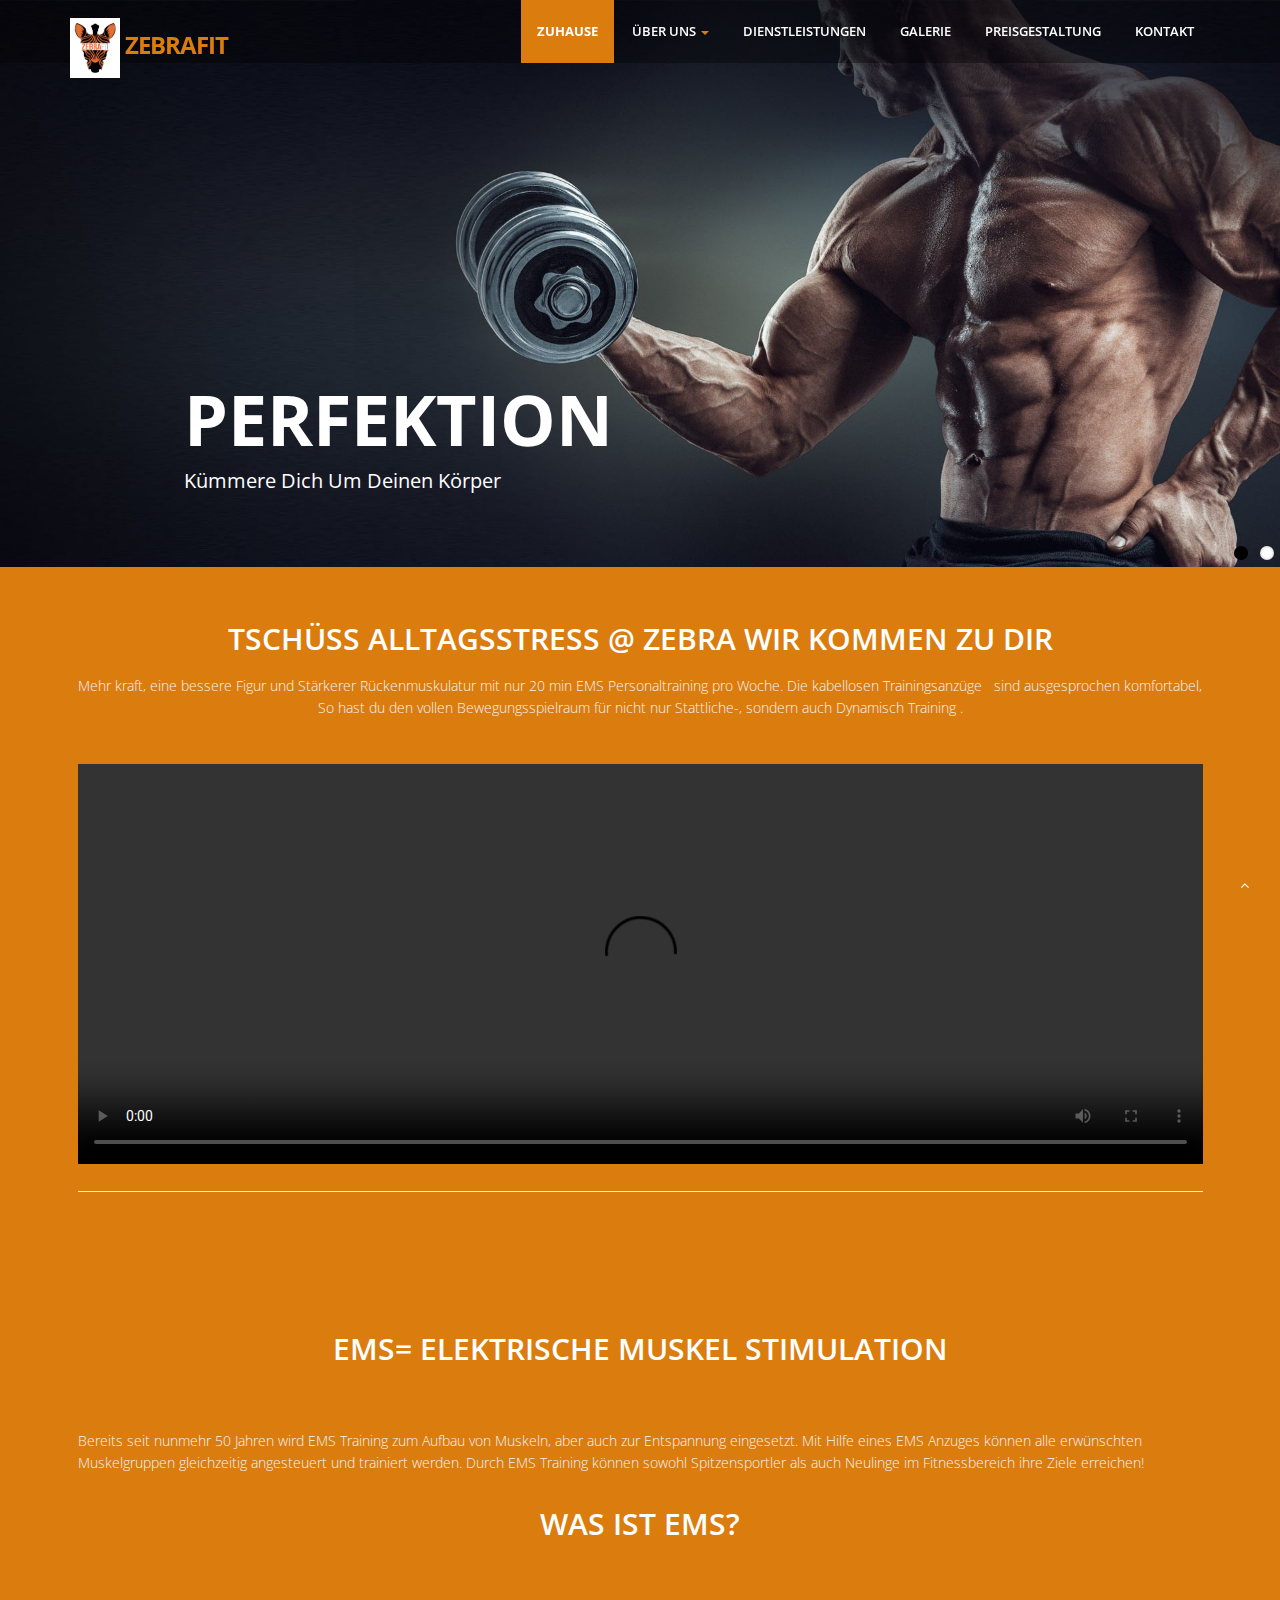
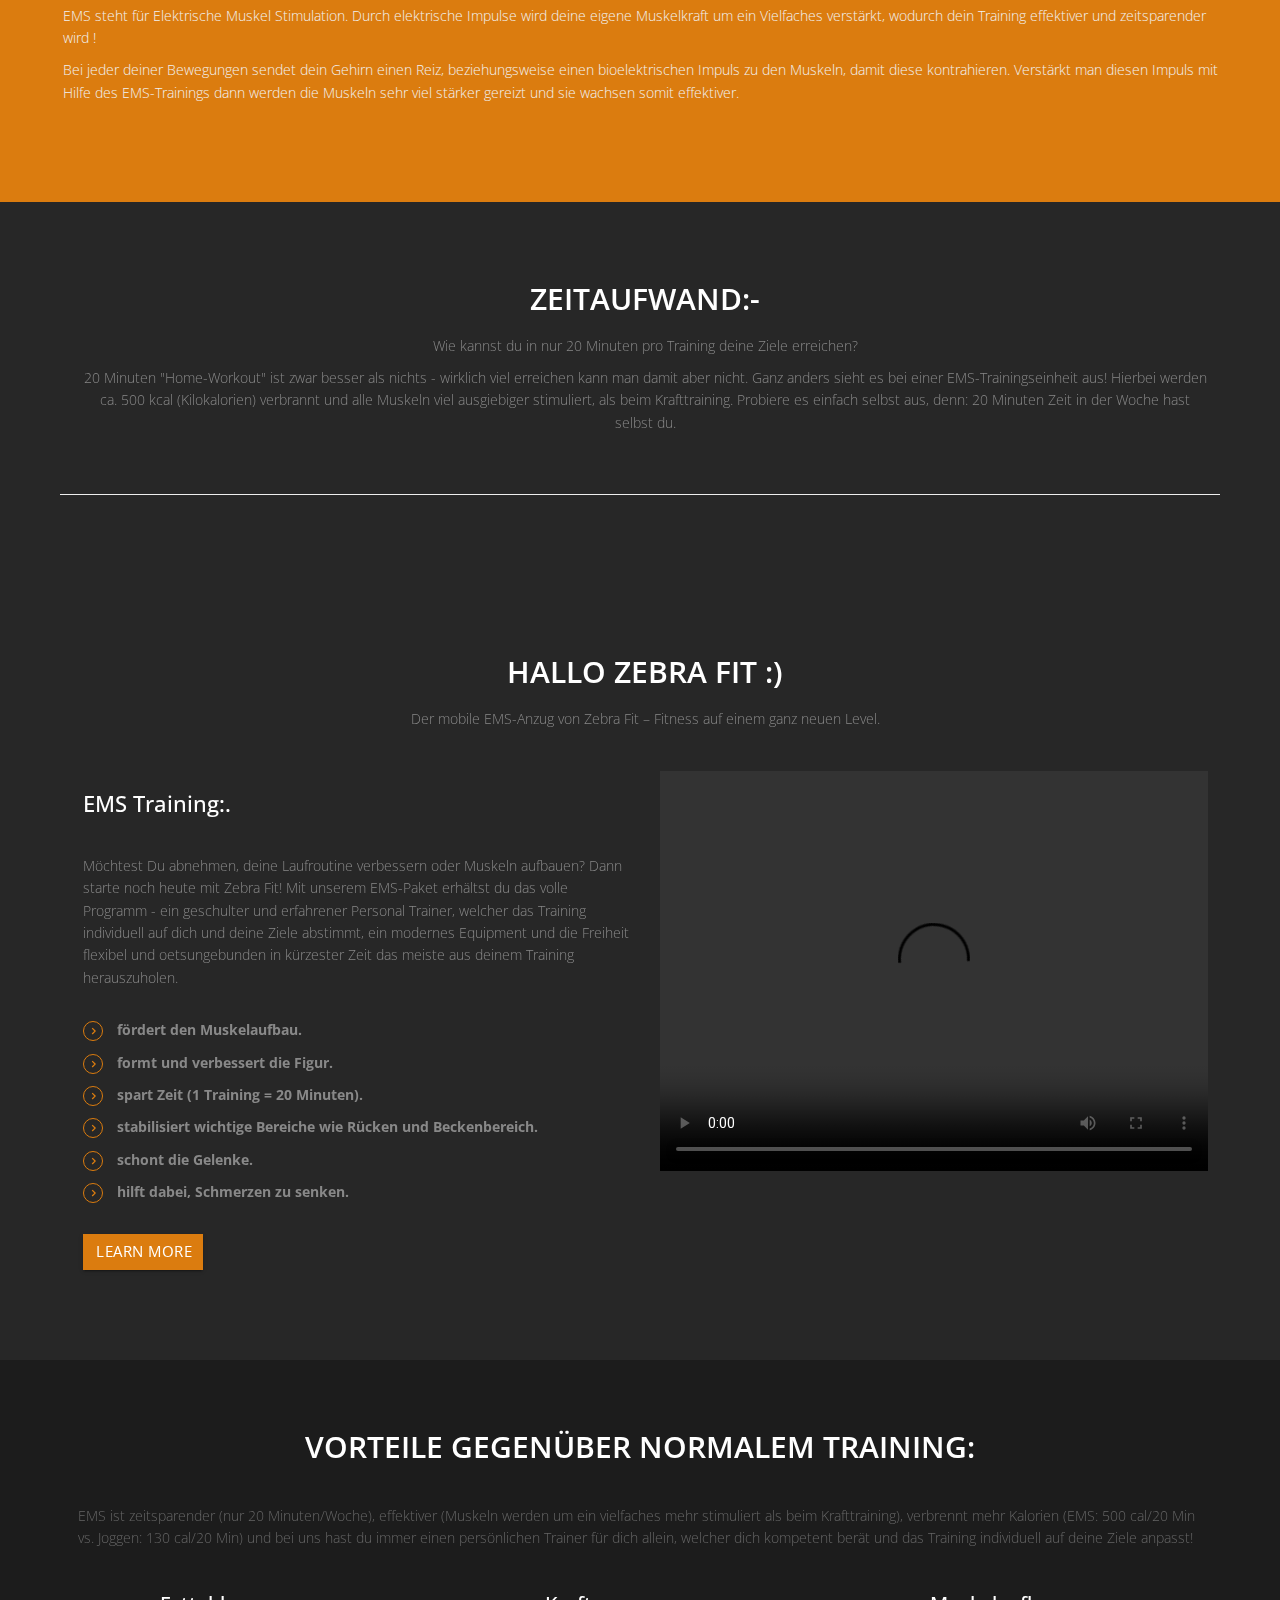
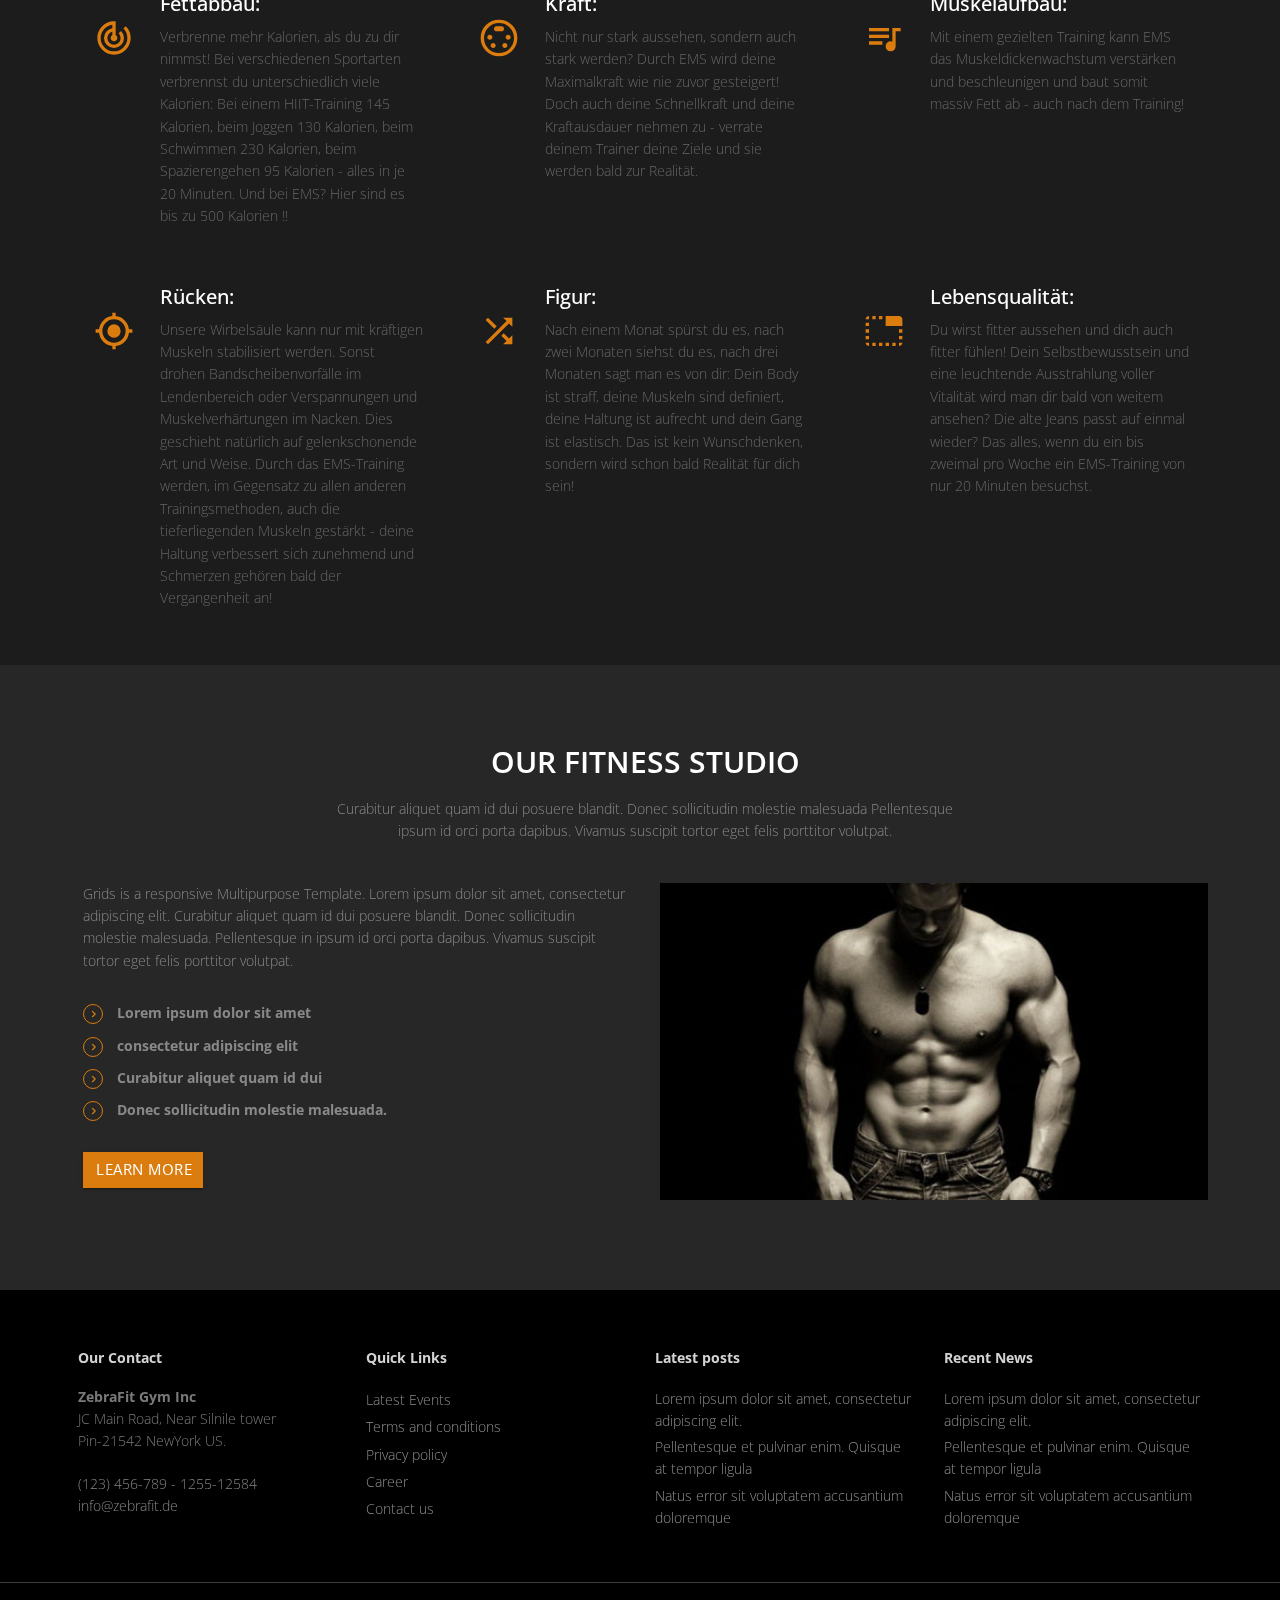
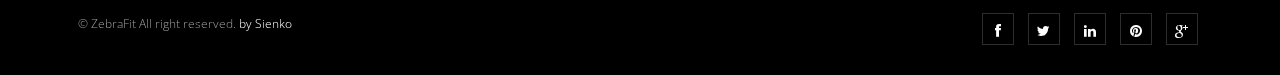
==== commit 34ff5c6f: "updates" ====
--- a/index.html
+++ b/index.html
@@ -93,8 +93,7 @@
 					<source src="video/movie_1.mp4" type="video/mp4">
 				</video>
 			</div>
-			
-			<br/>
+			<hr>
 		</div>
 	</div>
 
@@ -104,14 +103,53 @@
 		<!-- /video -->
 	<!-- end slider --> 
 
-	
+</section>  
+<section class="dishes">
+<div class="container">
+ <div class="row">
+	<div class="col-md-12">
+		<div class="aligncenter"><h2 class="aligncenter"> EMS= Elektrische Muskel Stimulation </h2>
+		</div><br><br>
+		<p>Bereits seit nunmehr 50 Jahren wird EMS Training zum Aufbau von Muskeln, aber auch zur Entspannung eingesetzt. Mit Hilfe eines EMS Anzuges können alle erwünschten Muskelgruppen gleichzeitig angesteuert und trainiert werden. Durch EMS Training können sowohl Spitzensportler als auch Neulinge im Fitnessbereich ihre Ziele erreichen!</p>
+		
+		
+		<br/>
+	</div>
+	<div class="aligncenter"><h2 class="aligncenter"> Was ist EMS? </h2>
+	</div><br><br>
+	<p>EMS steht für Elektrische Muskel Stimulation. Durch elektrische Impulse wird deine eigene Muskelkraft um ein Vielfaches verstärkt, wodurch dein Training effektiver und zeitsparender wird !</p>
+	<p>Bei jeder deiner Bewegungen sendet dein Gehirn einen Reiz, beziehungsweise einen bioelektrischen Impuls zu den Muskeln, damit diese kontrahieren. Verstärkt man diesen Impuls mit Hilfe des EMS-Trainings dann werden die Muskeln sehr viel stärker gereizt und sie wachsen somit effektiver.</p>
+	
+	
+	<br/>
+</div>
+</div>
+
+</div>
+</section>
+</section>
+<section class="section-padding gray-bg">
+	<div class="container">
+		<div class="row">
+			<div class="col-md-12">
+				<div class="section-title text-center">
+					<h2>Zeitaufwand:-</h2>
+					<p>Wie kannst du in nur 20 Minuten pro Training deine Ziele erreichen?</p>
+					<p>20 Minuten "Home-Workout" ist zwar besser als nichts - wirklich viel erreichen kann man damit aber nicht. Ganz anders sieht es bei einer EMS-Trainingseinheit aus! Hierbei werden
+						ca. 500 kcal (Kilokalorien) verbrannt und alle Muskeln viel ausgiebiger stimuliert, als beim Krafttraining. Probiere es einfach selbst aus, denn: 20 Minuten Zeit in der Woche hast selbst du.</p>
+				</div>
+			</div>
+		</div>
+	</div>
+	<hr>
+</section>
 	<section class="section-padding gray-bg">
 		<div class="container">
 			<div class="row">
 				<div class="col-md-12">
 					<div class="section-title text-center">
 						<h2>Hallo Zebra Fit :)</h2>
-						<p>Der mobile EMS-Anzug von Zebra Fit – Fitness auf einem ganz neuen Level.</p>
+						<p>Der mobile EMS-Anzug von Zebra Fit – Fitness auf einem ganz neuen Level. </p>
 					</div>
 				</div>
 			</div>
@@ -143,78 +181,15 @@
 		</div>
 	</section>
 
-	</section>  
-		<section class="dishes">
-		<div class="container">
-	 	<div class="row">
-			<div class="col-md-12">
-				<div class="aligncenter"><h2 class="aligncenter">Best offer @ Shape</h2>Lorem ipsum dolor sit amet, consectetur adipisicing elit. Dolores quae porro consequatur aliquam, incidunt eius magni provident, <br/>doloribus omnis minus ovident, doloribus omnis minus temporibus perferendis nesciunt..</div>
-				<br/>
-			</div>
-		</div>
-	
-	<div class="row service-v1 margin-bottom-40">
-            <div class="col-md-4 md-margin-bottom-40">
-					<div class="card small">
-                        <div class="card-image">
-                             <img class="img-responsive" src="img/service1.jpg" alt="">  
-                            <span class="card-title">Aerobics</span>
-                        </div>
-                        <div class="card-content">
-                            <p>
-                                Lorem ipsum dolor sit amet, consectetur adipisicing elit. Dolores quae porro consequatur aliquam, incidunt
-                            </p>
-                            <p>
-                                Lorem ipsum dolor sit amet, consectetur adipisicing elit. Dolores quae porro consequatur aliquam, incidunt
-                            </p>
-                        </div>
-                    </div>        
-            </div>
-			   <div class="col-md-4 md-margin-bottom-40">
-					<div class="card small">
-                        <div class="card-image">
-                             <img class="img-responsive" src="img/service2.jpg" alt="">  
-                            <span class="card-title">GYM</span>
-                        </div>
-                        <div class="card-content">
-                            <p>
-                                Lorem ipsum dolor sit amet, consectetur adipisicing elit. Dolores quae porro consequatur aliquam, incidunt
-                            </p>
-                            <p>
-                                Lorem ipsum dolor sit amet, consectetur adipisicing elit. Dolores quae porro consequatur aliquam, incidunt
-                            </p>
-                        </div>
-                    </div>        
-            </div>
-			   <div class="col-md-4 md-margin-bottom-40">
-					<div class="card small">
-                        <div class="card-image">
-                             <img class="img-responsive" src="img/service3.jpg" alt="">  
-                            <span class="card-title">Nutritionist</span>
-                        </div>
-                        <div class="card-content">
-                            <p>
-                                Lorem ipsum dolor sit amet, consectetur adipisicing elit. Dolores quae porro consequatur aliquam, incidunt
-                            </p>
-                            <p>
-                                Lorem ipsum dolor sit amet, consectetur adipisicing elit. Dolores quae porro consequatur aliquam, incidunt
-                            </p>
-                        </div>
-                    </div>        
-            </div> 
-        </div>
-		</div>
-		</section>
-
-
 	<section id="content"> 
 	<div class="container">
 	
 		<section class="services">
 	    	<div class="row">
 			<div class="col-md-12">
-				<div class="aligncenter"><h2 class="aligncenter">What Our Services</h2>Lorem ipsum dolor sit amet, consectetur adipisicing elit. Dolores quae porro consequatur aliquam, incidunt eius magni provident, <br/>doloribus omnis minus ovident, doloribus omnis minus temporibus perferendis nesciunt..</div>
+				<div class="aligncenter"><h2 class="aligncenter">Vorteile gegenüber normalem Training:</h2></div>
 				<br/>
+				<p>EMS ist zeitsparender (nur 20 Minuten/Woche), effektiver (Muskeln werden um ein vielfaches mehr stimuliert als beim Krafttraining), verbrennt mehr Kalorien (EMS: 500 cal/20 Min vs. Joggen: 130 cal/20 Min) und bei uns hast du immer einen persönlichen Trainer für dich allein, welcher dich kompetent berät und das Training individuell auf deine Ziele anpasst!</p>
 			</div>
 		</div>
      
@@ -222,45 +197,47 @@
             <div class="col-sm-4 info-blocks"> 
 				<i class="icon-info-blocks material-icons">track_changes</i>
                 <div class="info-blocks-in">
-                    <h3>Aerobics</h3>
-                    <p>Lorem ipsum dolor sit amet, consectetur adipisicing elit. Dolores quae porro consequatur aliquam, incidunt</p>
+                    <h3>Fettabbau:</h3>
+                    <p>Verbrenne mehr Kalorien, als du zu dir nimmst!
+						Bei verschiedenen Sportarten verbrennst du unterschiedlich viele Kalorien: Bei einem HIIT-Training 145 Kalorien, beim Joggen 130 Kalorien, beim Schwimmen 230 Kalorien, beim Spazierengehen 95 Kalorien - alles in je 20 Minuten. Und bei EMS? Hier sind es bis zu 500 Kalorien !!</p>
                 </div>
             </div>
             <div class="col-sm-4 info-blocks">
                 <i class="icon-info-blocks material-icons">settings_input_svideo</i>
                 <div class="info-blocks-in">
-                    <h3>Cardio</h3>
-                    <p>Lorem ipsum dolor sit amet, consectetur adipisicing elit. Dolores quae porro consequatur aliquam, incidunt</p>
+                    <h3>Kraft:</h3>
+                    <p>Nicht nur stark aussehen, sondern auch stark werden?
+						Durch EMS wird deine Maximalkraft wie nie zuvor gesteigert! Doch auch deine Schnellkraft und deine Kraftausdauer nehmen zu - verrate deinem Trainer deine Ziele und sie werden bald zur Realität.</p>
                 </div>
             </div>
             <div class="col-sm-4 info-blocks">
                 <i class="icon-info-blocks material-icons">queue_music</i>
                 <div class="info-blocks-in">
-                    <h3>Consulting</h3>
-                    <p>Lorem ipsum dolor sit amet, consectetur adipisicing elit. Dolores quae porro consequatur aliquam, incidunt</p>
+                    <h3>Muskelaufbau:</h3>
+                    <p>Mit einem gezielten Training kann EMS das Muskeldickenwachstum verstärken und beschleunigen und baut somit massiv Fett ab - auch nach dem Training!</p>
                 </div>
             </div>
         </div>
-<div class="row">
+	<div class="row">
             <div class="col-sm-4 info-blocks">
                 <i class="icon-info-blocks material-icons">my_location</i>
                 <div class="info-blocks-in">
-                    <h3>GYM</h3>
-                    <p>Lorem ipsum dolor sit amet, consectetur adipisicing elit. Dolores quae porro consequatur aliquam, incidunt</p>
+                    <h3>Rücken:</h3>
+                    <p>Unsere Wirbelsäule kann nur mit kräftigen Muskeln stabilisiert werden. Sonst drohen Bandscheibenvorfälle im Lendenbereich oder Verspannungen und Muskelverhärtungen im Nacken. Dies geschieht natürlich auf gelenkschonende Art und Weise. Durch das EMS-Training werden, im Gegensatz zu allen anderen Trainingsmethoden, auch die tieferliegenden Muskeln gestärkt - deine Haltung verbessert sich zunehmend und Schmerzen gehören bald der Vergangenheit an!</p>
                 </div>
             </div>
             <div class="col-sm-4 info-blocks">
                 <i class="icon-info-blocks material-icons">shuffle</i>
                 <div class="info-blocks-in">
-                    <h3>SPA Energy</h3>
-                    <p>Lorem ipsum dolor sit amet, consectetur adipisicing elit. Dolores quae porro consequatur aliquam, incidunt</p>
+                    <h3>Figur:</h3>
+                    <p>Nach einem Monat spürst du es, nach zwei Monaten siehst du es, nach drei Monaten sagt man es von dir: Dein Body ist straff, deine Muskeln sind definiert, deine Haltung ist aufrecht und dein Gang ist elastisch. Das ist kein Wunschdenken, sondern wird schon bald Realität für dich sein!</p>
                 </div>
             </div>
             <div class="col-sm-4 info-blocks">
                 <i class="icon-info-blocks material-icons">tab_unselected</i>
                 <div class="info-blocks-in">
-                    <h3>Events</h3>
-                    <p>Lorem ipsum dolor sit amet, consectetur adipisicing elit. Dolores quae porro consequatur aliquam, incidunt</p>
+                    <h3>Lebensqualität: </h3>
+                    <p>Du wirst fitter aussehen und dich auch fitter fühlen! Dein Selbstbewusstsein und eine leuchtende Ausstrahlung voller Vitalität wird man dir bald von weitem ansehen? Die alte Jeans passt auf einmal wieder? Das alles, wenn du ein bis zweimal pro Woche ein EMS-Training von nur 20 Minuten besuchst.</p>
                 </div>
             </div>
         </div>
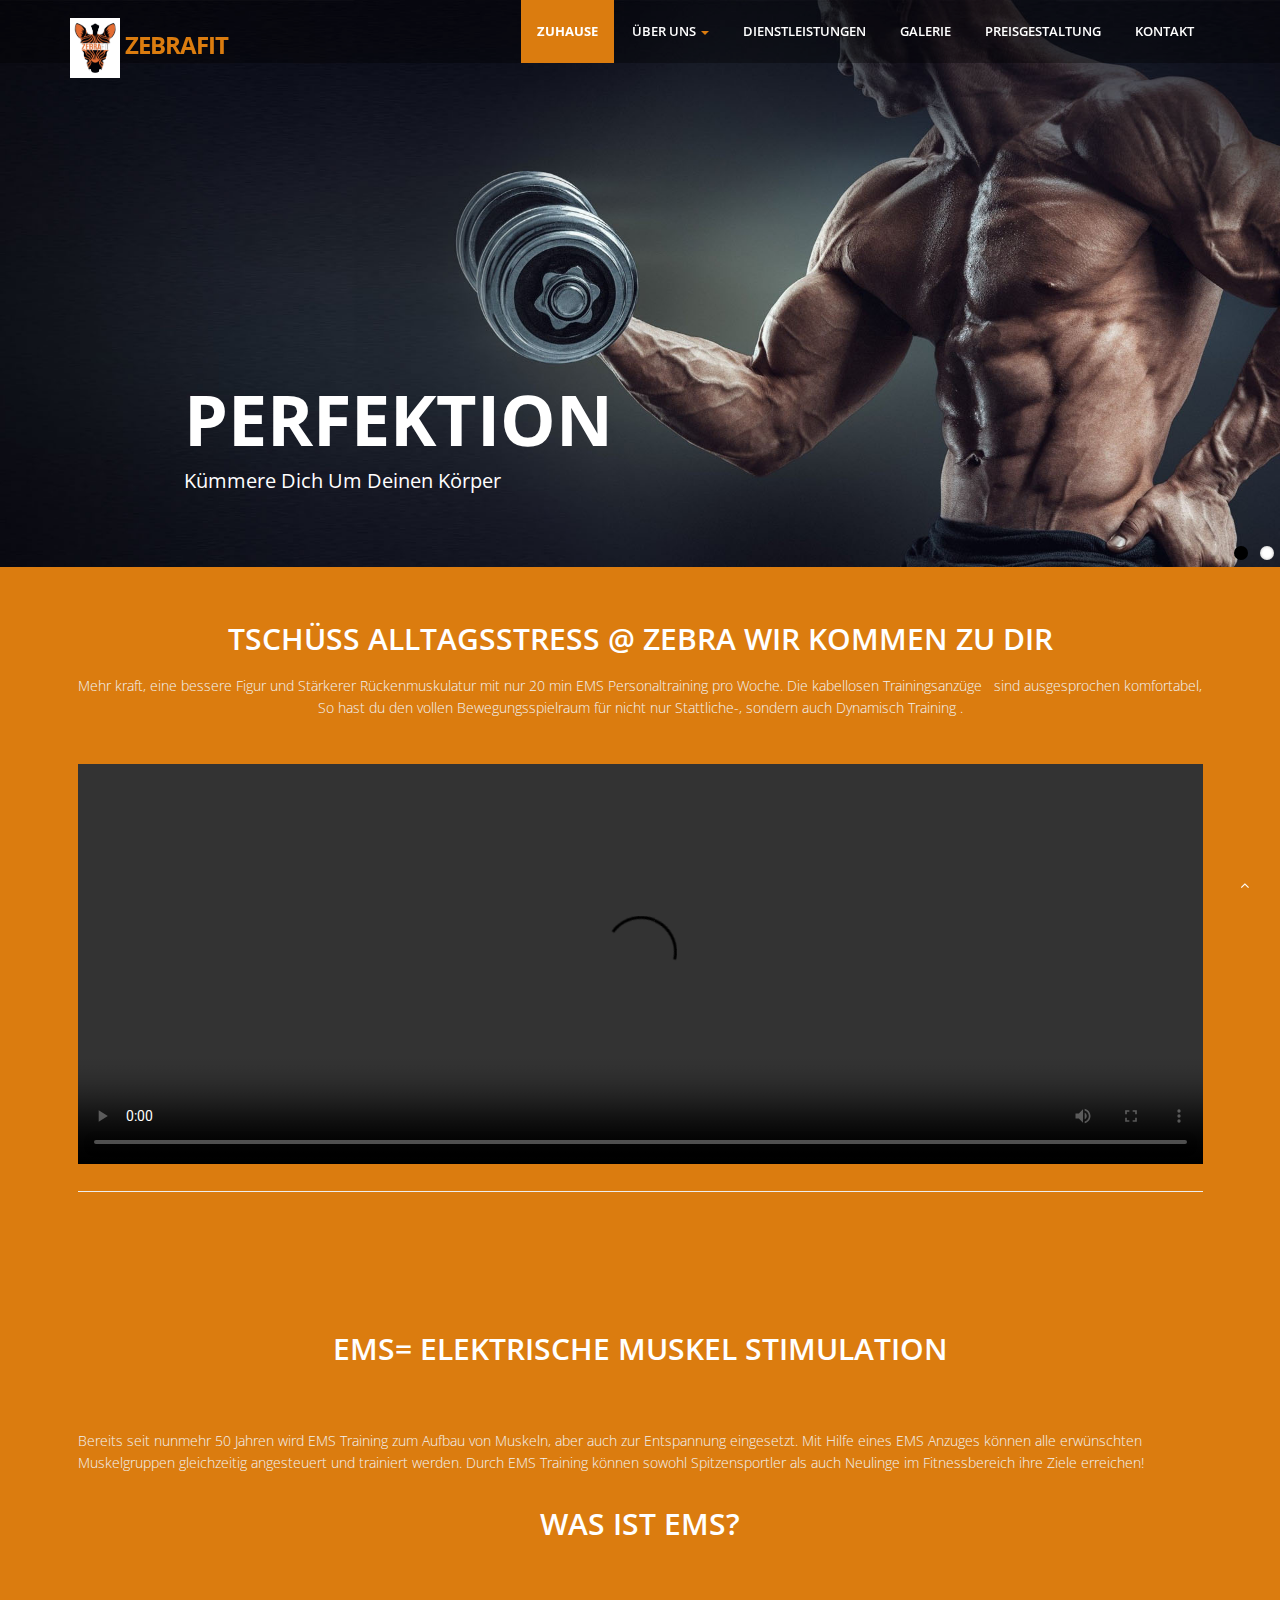
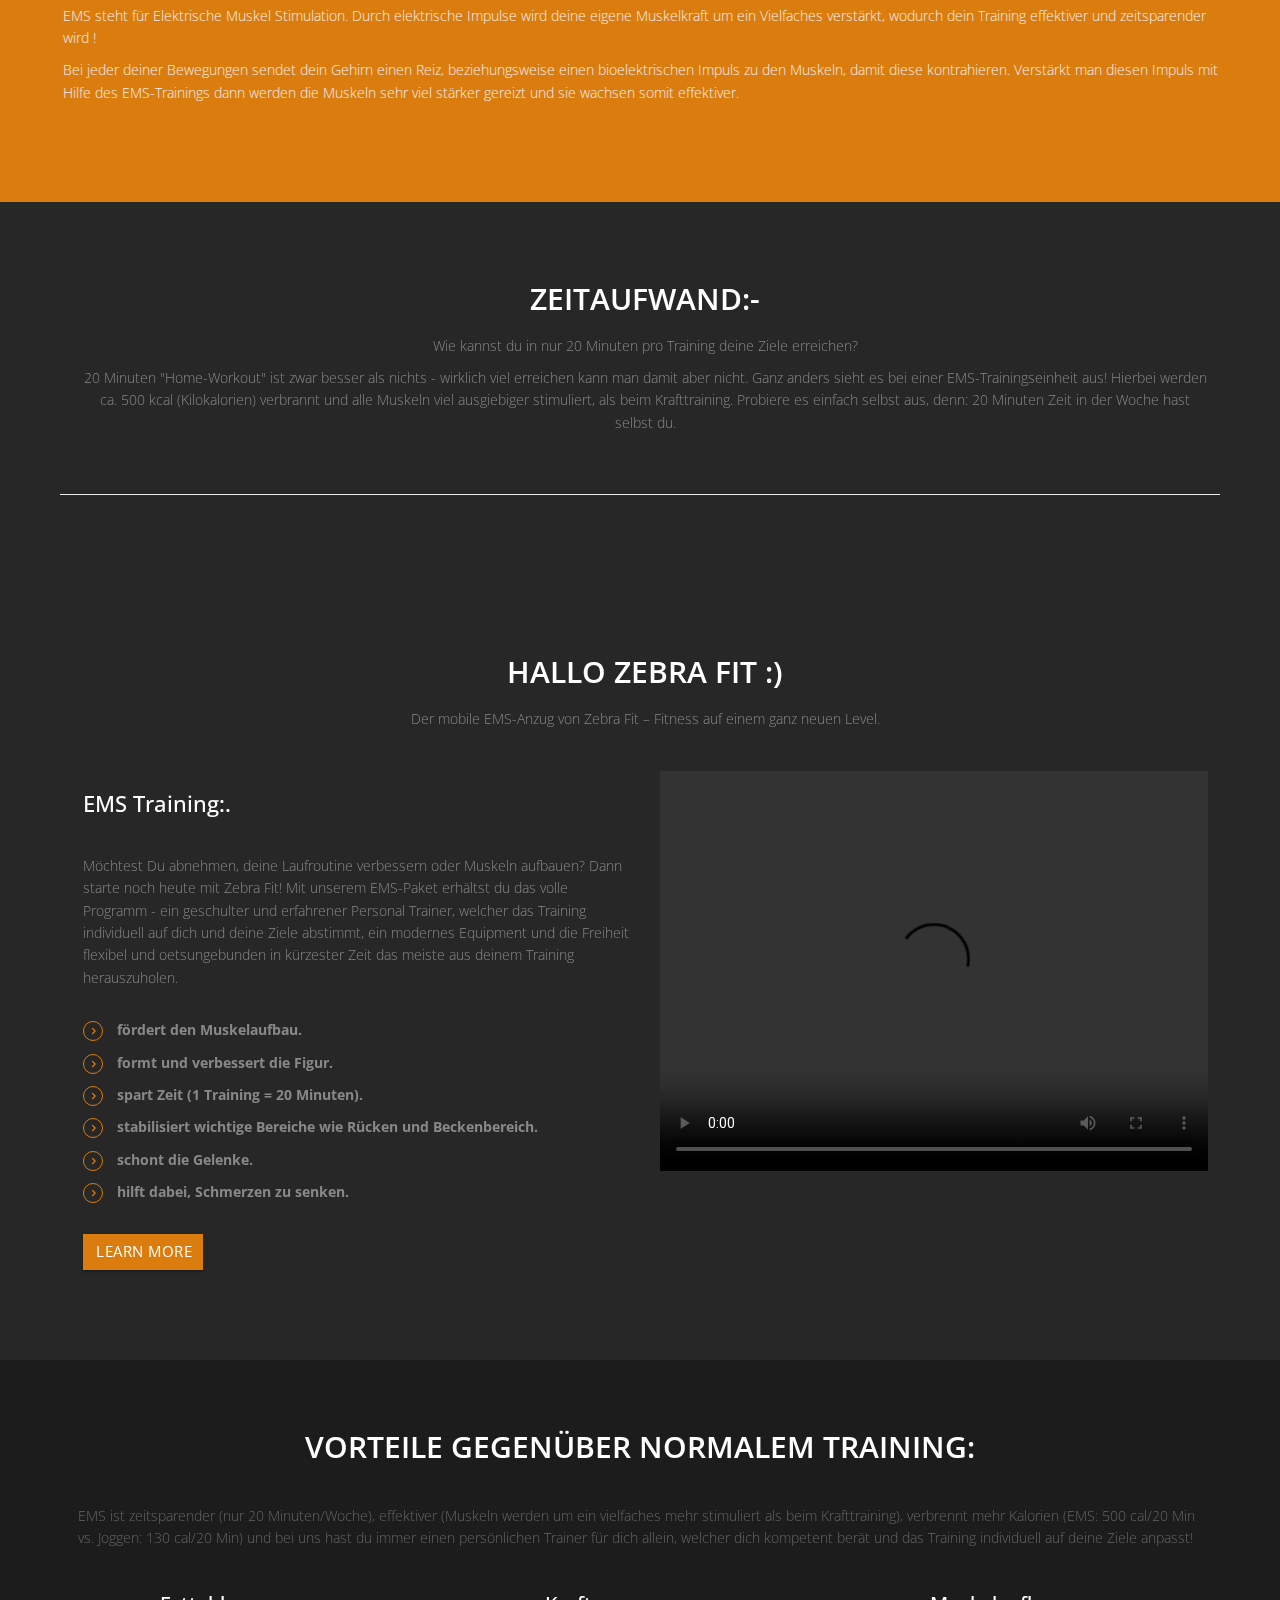
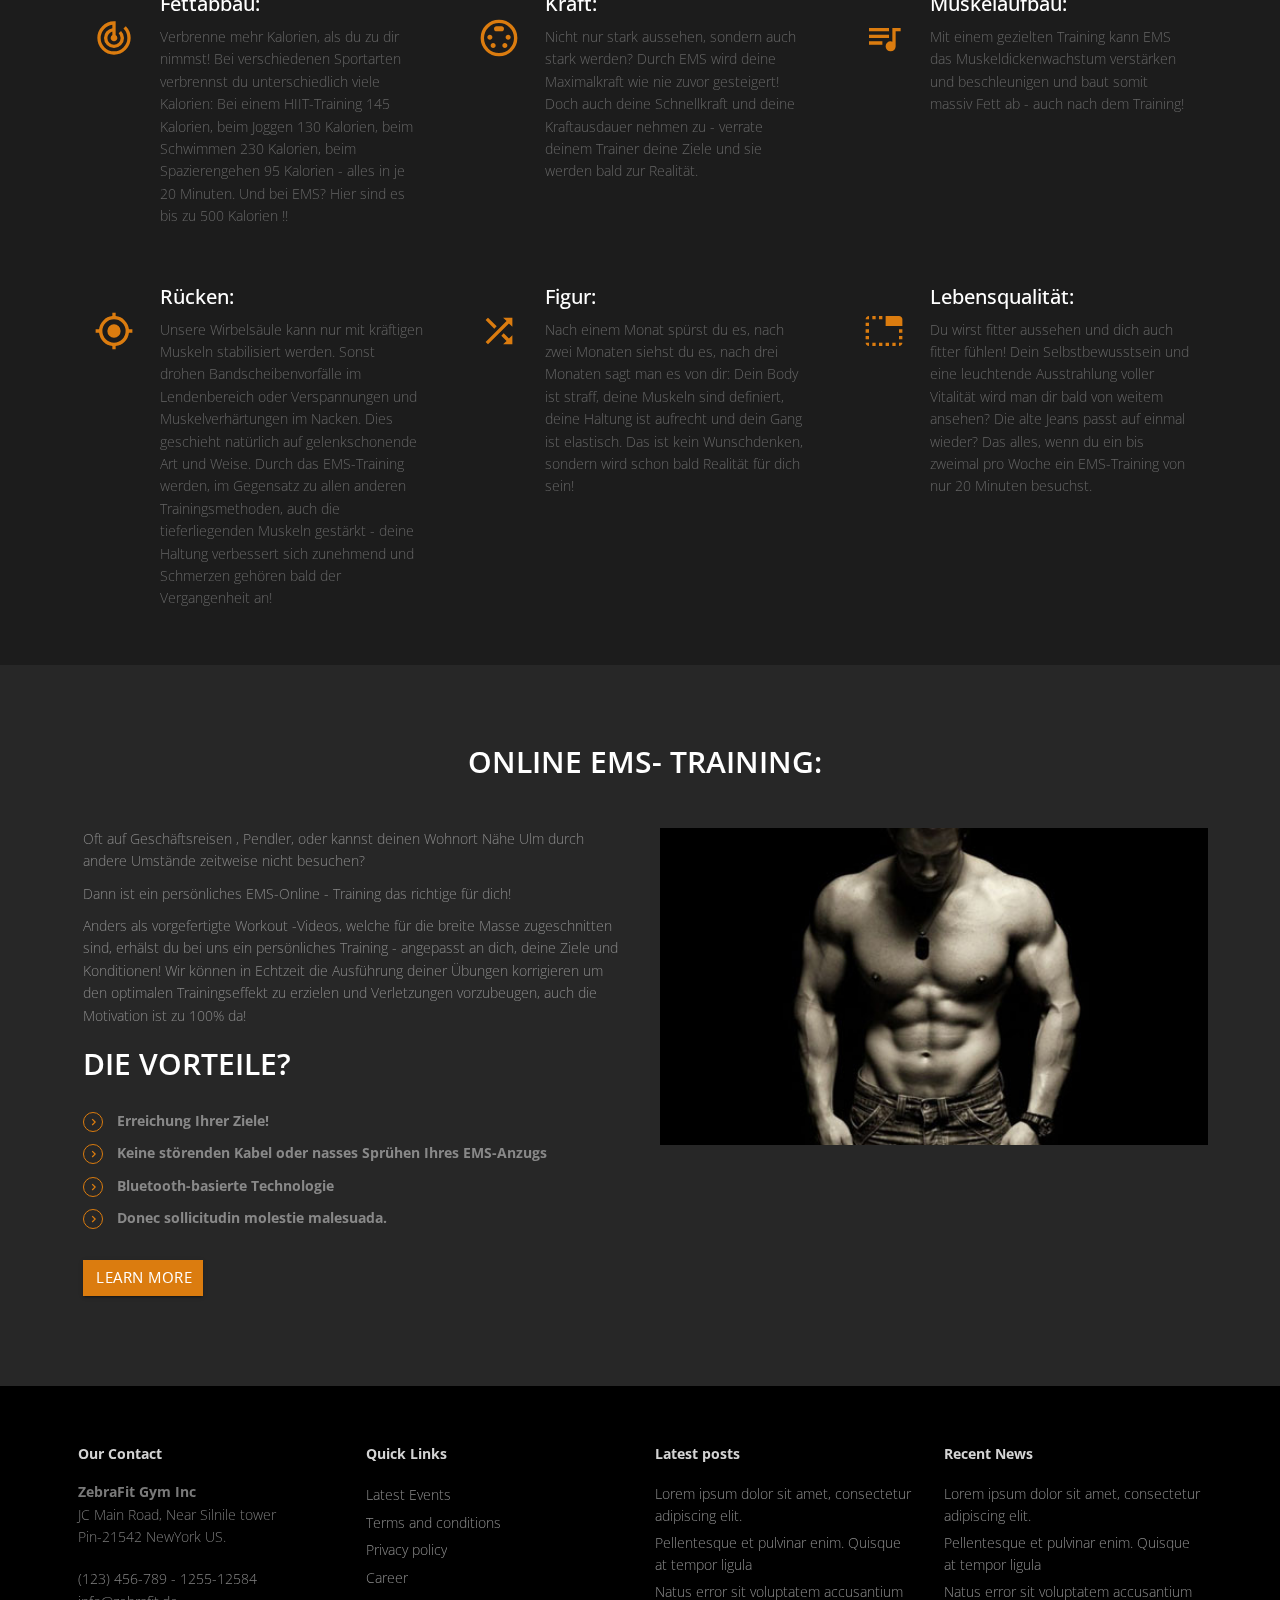
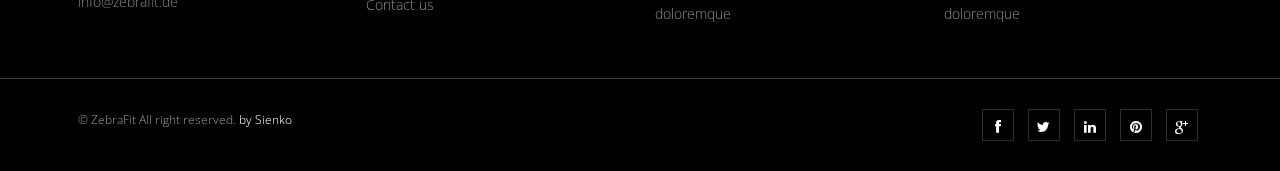
==== commit 0345dc37: "updates" ====
--- a/index.html
+++ b/index.html
@@ -250,20 +250,22 @@
 			<div class="row">
 				<div class="col-md-12">
 					<div class="section-title text-center">
-						<h2>Our Fitness Studio</h2>
-						<p>Curabitur aliquet quam id dui posuere blandit. Donec sollicitudin molestie malesuada Pellentesque <br>ipsum id orci porta dapibus. Vivamus suscipit tortor eget felis porttitor volutpat.</p>
-					</div>
+						<h2>Online EMS- Training:</h2>
+						</div>
 				</div>
 			</div>
 			<div class="row">
 				<div class="col-md-6 col-sm-6">
 					<div class="about-text">
-						<p>Grids is a responsive Multipurpose Template. Lorem ipsum dolor sit amet, consectetur adipiscing elit. Curabitur aliquet quam id dui posuere blandit. Donec sollicitudin molestie malesuada. Pellentesque in ipsum id orci porta dapibus. Vivamus suscipit tortor eget felis porttitor volutpat.</p>
-
+						<p>Oft auf Geschäftsreisen , Pendler, oder kannst deinen Wohnort Nähe Ulm durch andere Umstände zeitweise nicht besuchen?</p>
+						<p>Dann ist ein persönliches EMS-Online - Training das richtige für dich! </p>
+						<p>Anders als vorgefertigte Workout -Videos, welche für die breite Masse zugeschnitten sind, erhälst du bei uns ein persönliches Training - angepasst an dich, deine Ziele und Konditionen! Wir können in Echtzeit die Ausführung deiner Übungen korrigieren um den optimalen Trainingseffekt zu erzielen und Verletzungen vorzubeugen, auch die Motivation ist zu 100% da!</p>
+
+						<h2>Die Vorteile? </h2>
 						<ul class="withArrow">
-							<li><span class="fa fa-angle-right"></span> Lorem ipsum dolor sit amet</li>
-							<li><span class="fa fa-angle-right"></span> consectetur adipiscing elit</li>
-							<li><span class="fa fa-angle-right"></span> Curabitur aliquet quam id dui</li>
+							<li><span class="fa fa-angle-right"></span> Erreichung Ihrer Ziele!</li>
+							<li><span class="fa fa-angle-right"></span> Keine störenden Kabel oder nasses Sprühen Ihres EMS-Anzugs</li>
+							<li><span class="fa fa-angle-right"></span> Bluetooth-basierte Technologie</li>
 							<li><span class="fa fa-angle-right"></span> Donec sollicitudin molestie malesuada.</li>
 						</ul>
 						<a href="#" class="btn btn-primary waves-effect waves-dark">Learn More</a>
